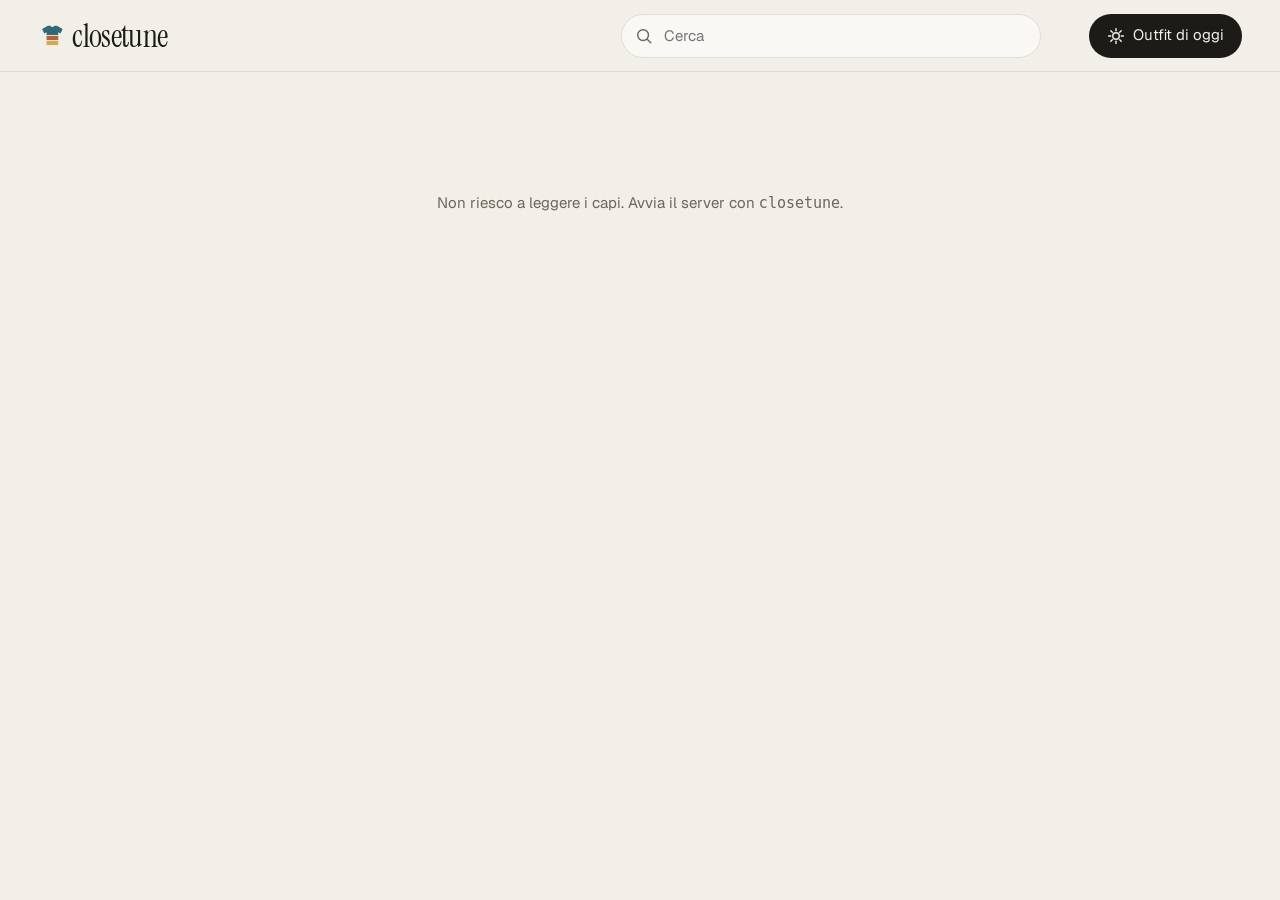
==== sito/index.html @ 74432c18 "Merge branch 'feature/riorganizza-cartelle' into develop" ====
<!doctype html>
<html lang="it">
<head>
  <meta charset="utf-8">
  <meta name="viewport" content="width=device-width, initial-scale=1">
  <title>closetune</title>
  <meta name="description" content="closetune, il tuo closet, accordato: capi, filtri e abbinamenti con la palette che li spiega.">
  <meta name="theme-color" content="#f2efe9">
  <link rel="icon" href="/sito/logo.svg" type="image/svg+xml">
  <link rel="preconnect" href="https://fonts.googleapis.com">
  <link rel="preconnect" href="https://fonts.gstatic.com" crossorigin>
  <link rel="stylesheet" href="https://fonts.googleapis.com/css2?family=Geist:wght@400;500;600&family=Instrument+Serif:ital@0;1&display=swap">
  <link rel="stylesheet" href="/sito/style.css">
</head>
<body>
  <svg width="0" height="0" style="position:absolute" aria-hidden="true">
    <defs><clipPath id="maglia"><path d="M23 10 H27 Q32 17 37 10 H41 L55 18 L50 28 L45 25 V54 H19 V25 L14 28 L9 18 Z"/></clipPath></defs>
    <!-- Maglietta accordata: una t-shirt a tre righe, le tre note dell'accordo -->
    <symbol id="marchio" viewBox="0 0 64 64">
      <g clip-path="url(#maglia)">
        <rect x="0" y="8" width="64" height="23" fill="#2f6b75"/>
        <rect x="0" y="33" width="64" height="9.5" fill="#b5603f"/>
        <rect x="0" y="44.5" width="64" height="11" fill="#d8aa44"/>
      </g>
    </symbol>
  </svg>
  <a class="skip" href="#contenuto">Vai ai capi</a>
  <header class="top">
    <a class="marchio lockup" href="#" aria-label="closetune, torna a tutti i capi"><svg class="m" aria-hidden="true"><use href="#marchio"/></svg><span>closetune</span></a>
    <label class="cerca">
      <span class="sr">Cerca un capo</span>
      <svg viewBox="0 0 20 20" aria-hidden="true"><circle cx="9" cy="9" r="6"/><path d="m13.5 13.5 4 4"/></svg>
      <input id="cerca" type="search" placeholder="Cerca" title="Cerca per marca, colore, tipo o materiale" aria-label="Cerca per marca, colore, tipo o materiale" autocomplete="off">
    </label>
    <p class="conteggio" id="riassunto"></p>
    <a class="btn-oggi" id="vai-oggi" href="#oggi" aria-label="Outfit di oggi"><svg viewBox="0 0 20 20" aria-hidden="true"><circle cx="10" cy="10" r="3.6"/><path d="M10 1.8v2.4M10 15.8v2.4M1.8 10h2.4M15.8 10h2.4M4.2 4.2l1.7 1.7M14.1 14.1l1.7 1.7M4.2 15.8l1.7-1.7M14.1 5.9l1.7-1.7"/></svg><span>Outfit di oggi</span></a>
    <button class="btn-filtri" id="apri-filtri" aria-expanded="false" aria-controls="filtri">Filtri</button>
  </header>
  <main id="contenuto" tabindex="-1">
    <div class="avvio">
      <span class="lockup"><svg class="m" aria-hidden="true"><use href="#marchio"/></svg><span>closetune</span></span>
      <p>il tuo closet, accordato</p>
    </div>
  </main>
  <script type="module" src="/sito/app.js"></script>
</body>
</html>
---- sito/style.css ----
:root {
  --bg: #f2efe9;
  --surface: #faf8f4;
  --ink: #1d1b18;
  --muted: #6c665c;
  --line: #e2dcd1;
  --frame: #efede8; /* = sfondo delle foto web (strumenti/foto_web.py): il capo si fonde con la cornice */
  --accent: #9c4a26;
  --serif: "Instrument Serif", "Iowan Old Style", Georgia, serif;
  --sans: "Geist", ui-sans-serif, system-ui, -apple-system, sans-serif;
  --r: 14px;
  --r-s: 9px;
  --gutter: clamp(16px, 3vw, 40px);
  --ease: cubic-bezier(.2, .7, .2, 1);
  --top-h: 72px;
}

* { box-sizing: border-box; }
html { -webkit-text-size-adjust: 100%; }
body {
  margin: 0; background: var(--bg); color: var(--ink);
  font: 15px/1.5 var(--sans); -webkit-font-smoothing: antialiased;
}
img { display: block; max-width: 100%; }
button { font: inherit; color: inherit; }
a { color: inherit; }
h1, h2, h3 { margin: 0; font-weight: 400; }
:focus-visible { outline: 2px solid var(--accent); outline-offset: 2px; border-radius: 6px; }
.sr { position: absolute; width: 1px; height: 1px; overflow: hidden; clip-path: inset(50%); white-space: nowrap; }
.skip { position: fixed; left: 12px; top: -60px; z-index: 50; background: var(--ink); color: var(--bg); padding: 10px 14px; border-radius: var(--r-s); text-decoration: none; }
.skip:focus { top: 12px; }

/* ---------- barra in alto ---------- */
.top {
  position: sticky; top: 0; z-index: 20; height: var(--top-h);
  display: flex; align-items: center; gap: 24px; padding: 0 var(--gutter);
  background: color-mix(in srgb, var(--bg) 88%, transparent);
  backdrop-filter: blur(14px); -webkit-backdrop-filter: blur(14px);
  border-bottom: 1px solid var(--line);
}
/* marchio: la maglietta a tre righe + closetune in tondo, tutto uguale */
.lockup { display: inline-flex; align-items: center; gap: .16em; font: 1em/1 var(--serif); letter-spacing: -.02em; color: var(--ink); }
.lockup svg { width: .9em; height: .9em; flex: none; }
.m { --punto: var(--ink); fill: var(--punto); }
.marchio { min-height: 44px; font-size: 32px; text-decoration: none; }
.marchio svg { transition: transform .5s var(--ease); }
.marchio:hover svg { transform: rotate(-8deg) translateY(-1px); } /* la maglietta ondeggia come appesa */
.marchio svg { transform-origin: 50% 15%; }

/* schermata d'avvio, finché arrivano i capi */
.avvio { min-height: calc(100vh - var(--top-h)); display: grid; place-content: center; justify-items: center; gap: 18px; animation: entra .6s var(--ease) both; }
.avvio .lockup { font-size: clamp(56px, 9vw, 112px); }
.avvio p { margin: 0; font: italic clamp(20px, 2.2vw, 28px)/1.2 var(--serif); color: var(--muted); }
.cerca { position: relative; flex: 0 1 420px; margin-left: auto; }
.cerca svg { position: absolute; left: 14px; top: 50%; width: 18px; height: 18px; translate: 0 -50%; fill: none; stroke: var(--muted); stroke-width: 1.6; stroke-linecap: round; }
.cerca input {
  width: 100%; height: 44px; padding: 0 16px 0 42px; border: 1px solid var(--line); border-radius: 999px;
  background: var(--surface); font: inherit; color: var(--ink); transition: border-color .2s, box-shadow .2s;
}
.cerca input:hover { border-color: #cfc7b9; }
.cerca input:focus { outline: none; border-color: var(--ink); box-shadow: 0 0 0 3px rgb(29 27 24 / .08); }
.conteggio { margin: 0; color: var(--muted); font-size: 13px; white-space: nowrap; font-variant-numeric: tabular-nums; }
.btn-filtri { display: none; }
.btn-oggi {
  display: inline-flex; align-items: center; min-height: 44px; padding: 0 18px; border-radius: 999px; white-space: nowrap;
  background: var(--ink); color: var(--bg); text-decoration: none; transition: transform .15s var(--ease), background .2s;
}
.btn-oggi:hover { background: #3a362f; }
.btn-oggi:active { transform: scale(.97); }
.btn-oggi[aria-current] { background: var(--accent); }
.btn-oggi { gap: 8px; }
.btn-oggi svg { width: 18px; height: 18px; fill: none; stroke: currentColor; stroke-width: 1.6; stroke-linecap: round; }

/* ---------- outfit di oggi ---------- */
.oggi { max-width: 1120px; margin: 0 auto; padding: 24px var(--gutter) 96px; animation: entra .5s var(--ease) both; }
.oggi-testa { display: flex; align-items: end; justify-content: space-between; flex-wrap: wrap; gap: 16px; margin: 8px 0 28px; }
.oggi-testa h1 { font: clamp(40px, 4.4vw, 64px)/1 var(--serif); letter-spacing: -.015em; margin-top: 8px; }

/* ---------- vista armadio ---------- */
.armadio {
  display: grid; grid-template-columns: 248px 1fr; gap: 48px;
  max-width: 1520px; margin: 0 auto; padding: 32px var(--gutter) 80px;
}
.filtri { position: sticky; top: calc(var(--top-h) + 32px); align-self: start; max-height: calc(100vh - var(--top-h) - 48px); overflow: auto; padding-right: 4px; scrollbar-width: thin; }
.filtri-testa { display: none; }
.gruppo + .gruppo { margin-top: 26px; }
.gruppo h3 { font: 600 11px/1 var(--sans); letter-spacing: .09em; text-transform: uppercase; color: var(--muted); margin-bottom: 12px; }

.seg { display: flex; padding: 3px; background: #e7e2d9; border-radius: 999px; }
.seg button {
  flex: 1; min-height: 34px; padding: 0 12px; border: 0; border-radius: 999px; background: none; cursor: pointer;
  font-size: 13px; color: var(--muted); transition: background .2s, color .2s, box-shadow .2s;
}
.seg button:hover { color: var(--ink); }
.seg button[aria-pressed="true"] { background: var(--surface); color: var(--ink); box-shadow: 0 1px 2px rgb(0 0 0 / .08); }

.lista { display: grid; gap: 2px; }
.riga {
  display: flex; justify-content: space-between; align-items: center; min-height: 36px; padding: 0 12px;
  border: 0; border-radius: var(--r-s); background: none; cursor: pointer; text-align: left; transition: background .15s;
}
.riga b, .chip b { font-weight: 500; font-size: 12px; color: var(--muted); font-variant-numeric: tabular-nums; }
.riga:hover:not(:disabled, [aria-pressed="true"]) { background: #e9e4db; }
.riga[aria-pressed="true"] { background: var(--ink); color: var(--bg); }
.riga[aria-pressed="true"] b { color: #b9b2a6; }
.riga:disabled, .chip:disabled { opacity: .38; cursor: default; }

.chips { display: flex; flex-wrap: wrap; gap: 6px; }
.riga span { display: inline-flex; align-items: center; gap: 10px; }
.riga i { display: inline-block; width: 16px; height: 16px; border-radius: 50%; background: var(--c); box-shadow: inset 0 0 0 1px rgb(0 0 0 / .12); }
.riga[aria-pressed="true"] i { box-shadow: 0 0 0 2px var(--bg); }
.chip {
  display: inline-flex; align-items: center; gap: 8px; min-height: 36px; padding: 0 12px;
  border: 1px solid var(--line); border-radius: 999px; background: var(--surface); cursor: pointer;
  font-size: 13px; transition: border-color .15s, background .15s, transform .15s var(--ease);
}
.chip i, .colore i, .pezzo-colore i, .colore-info i, .approvati i {
  display: inline-block; flex: none; width: 22px; height: 22px; border-radius: 50%;
  background: var(--c); box-shadow: inset 0 0 0 1px rgb(0 0 0 / .1);
}
.chip:hover:not(:disabled, [aria-pressed="true"]) { border-color: #c9c0b1; }
.chip:active:not(:disabled), .riga:active:not(:disabled), .seg button:active, .btn:active { transform: scale(.97); }
.chip[aria-pressed="true"] { background: var(--ink); border-color: var(--ink); color: var(--bg); }
.chip[aria-pressed="true"] b { color: #b9b2a6; }
.chip[aria-pressed="true"] i { box-shadow: 0 0 0 2px var(--bg); }

.azzera, .link, .indietro {
  margin-top: 24px; padding: 0; border: 0; background: none; cursor: pointer; font-size: 13px;
  color: var(--accent); text-decoration: underline; text-decoration-thickness: 1px; text-underline-offset: 3px;
  min-height: 44px;
}
.azzera:hover, .link:hover, .indietro:hover { text-decoration-thickness: 2px; }

.vetrina-testa { display: flex; align-items: baseline; justify-content: space-between; gap: 16px; margin-bottom: 24px; }
.vetrina-testa h1 { font: clamp(40px, 4.4vw, 60px)/1 var(--serif); letter-spacing: -.015em; }
.vetrina-testa p { margin: 0; color: var(--muted); font-variant-numeric: tabular-nums; }

.griglia { list-style: none; margin: 0; padding: 0; display: grid; grid-template-columns: repeat(auto-fill, minmax(210px, 1fr)); gap: 28px 20px; }
.capo { display: block; text-decoration: none; border-radius: var(--r); transition: transform .3s var(--ease); }
.capo:hover { transform: translateY(-2px); }
.cornice { position: relative; aspect-ratio: 1; overflow: hidden; border-radius: var(--r); background: var(--frame); }
.cornice img { width: 100%; height: 100%; object-fit: contain; transition: transform .5s var(--ease); }
.cornice img.grezza { object-fit: cover; }
/* numero del capo: piccolo e tenue, in un angolo della foto */
.cornice .id { position: absolute; top: 8px; right: 8px; padding: 3px 6px; border-radius: 999px; background: rgb(242 239 233 / .6); backdrop-filter: blur(6px); -webkit-backdrop-filter: blur(6px); font: 500 11px/1 ui-monospace, "SF Mono", monospace; letter-spacing: .04em; color: rgb(29 27 24 / .5); font-variant-numeric: tabular-nums; pointer-events: none; }
.pezzo .cornice .id { top: 5px; right: 5px; padding: 2px 5px; font-size: 10px; }
.capo:hover .cornice img, .pezzo:hover .cornice img { transform: scale(1.03); }
.capo:hover .cornice { box-shadow: 0 10px 28px -18px rgb(40 30 20 / .45); }
.cornice { transition: box-shadow .3s var(--ease); }
.campione { position: absolute; inset: 0; display: grid; place-items: center; }
.campione::before {
  content: ""; width: 58%; aspect-ratio: 1; border-radius: 22% 22% 26% 26% / 18% 18% 30% 30%;
  background: var(--c); box-shadow: inset 0 0 0 1px rgb(0 0 0 / .08), 0 18px 30px -20px rgb(0 0 0 / .5);
  transition: transform .5s var(--ease);
}
.campione.multi::before { background: linear-gradient(var(--c) 62%, transparent 62%), var(--fasce) bottom / 100% 38% no-repeat; }
.capo:hover .campione::before, .pezzo:hover .campione::before { transform: scale(1.03); }
.pezzo .campione span { display: none; }
.campione span { position: absolute; bottom: 10px; left: 12px; font: 500 11px/1 ui-monospace, "SF Mono", monospace; color: var(--muted); letter-spacing: .02em; }
.capo-testo { display: grid; gap: 2px; padding: 12px 2px 0; }
.marca { font: 600 11px/1.3 var(--sans); letter-spacing: .08em; text-transform: uppercase; color: var(--muted); }
.nome { font-size: 15px; font-weight: 500; }
.colore { display: flex; align-items: center; gap: 7px; font-size: 13px; color: var(--muted); margin-top: 2px; }
.colore i { width: 12px; height: 12px; }
.colore em { font-style: normal; font-size: 11px; padding: 1px 7px; border-radius: 999px; background: #e7e2d9; }
.spento .cornice > * { opacity: .55; filter: saturate(.7); }
.vuoto { grid-column: 1 / -1; padding: 80px 0; text-align: center; color: var(--muted); }
.btn {
  min-height: 44px; padding: 0 20px; border: 0; border-radius: 999px; background: var(--ink); color: var(--bg);
  cursor: pointer; transition: transform .15s var(--ease), background .2s;
}
.btn:hover { background: #3a362f; }
.mostra { display: none; }

/* ---------- vista dettaglio ---------- */
.dettaglio {
  display: grid; grid-template-columns: minmax(300px, 400px) 1fr; gap: 56px;
  max-width: 1520px; margin: 0 auto; padding: 24px var(--gutter) 96px;
}
.scheda {
  position: sticky; top: calc(var(--top-h) + 24px); align-self: start; animation: entra .5s var(--ease) both;
  /* più alta dello schermo: scorre da sola, così note e pulsanti restano raggiungibili */
  max-height: calc(100vh - var(--top-h) - 48px); overflow-y: auto; scrollbar-width: thin; padding: 0 6px 8px 0;
}
.indietro { display: inline-flex; align-items: center; gap: 8px; margin: 0 0 12px; color: var(--ink); text-decoration: none; }
.indietro::before { content: "←"; transition: transform .2s var(--ease); }
.indietro:hover::before { transform: translateX(-3px); }
.cornice.grande { border-radius: 18px; }
.scheda .marca { margin-top: 20px; }
.scheda .marca span { font-weight: 500; letter-spacing: .04em; }
.scheda h1 { font: clamp(38px, 3.6vw, 52px)/1.02 var(--serif); letter-spacing: -.015em; margin-top: 6px; }
.info { margin: 20px 0 0; border-top: 1px solid var(--line); }
.info div { display: grid; grid-template-columns: 96px 1fr; gap: 12px; padding: 10px 0; border-bottom: 1px solid var(--line); font-size: 14px; }
.info dt { color: var(--muted); }
.info dd { margin: 0; }
.colore-info { display: inline-flex; flex-wrap: wrap; align-items: center; gap: 4px 8px; }
.colore-info i { width: 16px; height: 16px; }
.colore-info code { font: 12px ui-monospace, "SF Mono", monospace; color: var(--muted); }
.colore-info em { font-style: normal; font-size: 12px; color: var(--accent); }
.note { margin: 16px 0 0; color: var(--muted); font-size: 14px; }
.azioni-capo { margin-top: 20px; display: flex; align-items: center; flex-wrap: wrap; gap: 8px 14px; }
.btn-stato {
  min-height: 44px; padding: 0 18px; border: 1px solid var(--line); border-radius: 999px; background: var(--surface);
  color: var(--muted); cursor: pointer; transition: border-color .2s, color .2s, transform .15s var(--ease);
}
.btn-stato:hover:not(:disabled) { border-color: #c9c0b1; color: var(--ink); }
.btn-stato:active:not(:disabled) { transform: scale(.97); }
.btn-stato:disabled { opacity: .5; cursor: progress; }
.btn-stato.riattiva { border-color: var(--ink); background: var(--ink); color: var(--bg); }
.btn-stato.riattiva:hover:not(:disabled) { background: #3a362f; color: var(--bg); }
.esito { margin: 0; font-size: 13px; color: var(--muted); }

.abb-testa { display: flex; align-items: center; justify-content: space-between; flex-wrap: wrap; gap: 16px; margin-bottom: 20px; padding-top: 40px; }
.abb-testa h2 { font: clamp(36px, 3.4vw, 48px)/1 var(--serif); letter-spacing: -.015em; }
.seg.piccolo { flex: 0 0 auto; }
.seg.piccolo button { flex: none; min-height: 36px; padding: 0 16px; }
.avviso { margin: 0 0 20px; padding: 14px 18px; border-radius: var(--r); background: #ece6db; font-size: 14px; }
.avviso .link { margin: 0 0 0 4px; min-height: 0; }

.outfit {
  background: var(--surface); border: 1px solid var(--line); border-radius: 20px; padding: 22px 24px 24px;
  animation: entra .55s var(--ease) both; animation-delay: calc(var(--i) * 80ms + 80ms);
}
.outfit + .outfit { margin-top: 18px; }
@keyframes entra { from { opacity: 0; transform: translateY(10px); } }
.outfit-testa { display: flex; align-items: center; gap: 14px; margin-bottom: 18px; }
.num { font: 500 12px/1 ui-monospace, "SF Mono", monospace; color: var(--muted); }
.outfit-testa h3 { font: 28px/1 var(--serif); flex: 1; }
.armonia { display: inline-flex; align-items: center; gap: 10px; font-size: 13px; }
.armonia b { font-weight: 500; min-width: 64px; }
.armonia-barra { width: 72px; height: 4px; border-radius: 4px; background: #e7e2d9; overflow: hidden; }
.armonia-barra i { display: block; height: 100%; background: var(--ink); border-radius: 4px; }

.outfit-corpo { display: grid; grid-template-columns: 1fr 340px; gap: 28px; align-items: start; }
.pezzi { list-style: none; margin: 0; padding: 0; display: grid; grid-template-columns: repeat(var(--n), minmax(0, 1fr)); gap: 14px; }
.pezzo { display: grid; gap: 2px; text-decoration: none; transition: transform .3s var(--ease); }
.pezzo:hover { transform: translateY(-2px); }
.pezzo .cornice { margin-bottom: 8px; border-radius: 12px; }
.pezzo.attuale .cornice { box-shadow: 0 0 0 2px var(--surface), 0 0 0 4px var(--ink); }
.ruolo { font: 600 10.5px/1.3 var(--sans); letter-spacing: .09em; text-transform: uppercase; color: var(--muted); }
.pezzo-nome { font-size: 14px; font-weight: 500; white-space: nowrap; overflow: hidden; text-overflow: ellipsis; }
.pezzo-colore { display: flex; align-items: center; gap: 6px; font-size: 12.5px; color: var(--muted); white-space: nowrap; min-width: 0; }
.pezzo-colore span { overflow: hidden; text-overflow: ellipsis; }
.pezzo-colore i { width: 10px; height: 10px; }

.palette { display: grid; gap: 16px; }
.striscia { display: flex; height: 40px; border-radius: 10px; overflow: hidden; box-shadow: inset 0 0 0 1px rgb(0 0 0 / .06); }
.striscia span { background: var(--c); flex-basis: 0; }
.palette-grafici { display: grid; grid-template-columns: 124px 1fr; gap: 20px; align-items: center; }
.ruota { position: relative; width: 124px; aspect-ratio: 1; }
.anello {
  position: absolute; inset: 0; border-radius: 50%;
  background: conic-gradient(oklch(.74 .1 0), oklch(.74 .1 45), oklch(.74 .1 90), oklch(.74 .1 135), oklch(.74 .1 180), oklch(.74 .1 225), oklch(.74 .1 270), oklch(.74 .1 315), oklch(.74 .1 360));
  -webkit-mask: radial-gradient(closest-side, transparent 72%, #000 73.5%, #000 86%, transparent 87.5%);
  mask: radial-gradient(closest-side, transparent 72%, #000 73.5%, #000 86%, transparent 87.5%);
  opacity: .55;
}
.ruota svg { position: absolute; inset: 0; overflow: visible; }
.ruota line { stroke: var(--ink); stroke-width: 1.3; opacity: .55; }
.ruota .asse { stroke: var(--muted); stroke-width: 1; opacity: .25; }
.ruota circle { stroke: var(--surface); stroke-width: 2.5; filter: drop-shadow(0 1px 2px rgb(0 0 0 / .25)); }
.ruota circle.scelto { stroke: var(--ink); stroke-width: 2; }
.luce { display: grid; gap: 8px; }
.luce-barra { position: relative; height: 10px; border-radius: 10px; background: linear-gradient(90deg, #121212, #f7f6f2); box-shadow: inset 0 0 0 1px rgb(0 0 0 / .08); margin: 9px 9px 0; }
.luce-barra i { position: absolute; top: 50%; width: 18px; height: 18px; translate: -50% -50%; border-radius: 50%; background: var(--c); box-shadow: 0 0 0 2px var(--surface), 0 1px 3px rgb(0 0 0 / .3); }
.luce-legenda { display: flex; justify-content: space-between; font-size: 11px; color: var(--muted); letter-spacing: .03em; }
.luce-legenda span:nth-child(2) { font-weight: 600; text-transform: uppercase; letter-spacing: .09em; }
.motivi { list-style: none; margin: 0; padding: 0; display: grid; gap: 8px; font-size: 14px; line-height: 1.45; }
.motivi li { position: relative; padding-left: 18px; }
.motivi li::before { content: ""; position: absolute; left: 0; top: .55em; width: 7px; height: 7px; border-radius: 50%; background: var(--ink); }
.motivi li[data-tipo="viso"]::before { background: var(--accent); }
.motivi li[data-tipo="luce"]::before { background: linear-gradient(90deg, #121212 50%, #d9d4ca 50%); }
.motivi li[data-tipo="strati"]::before { background: none; box-shadow: inset 0 0 0 2px var(--ink); }
.motivi li[data-tipo="approvato"] { font-weight: 500; }

.approvati { margin: 0 0 28px; }
.approvati h3 { font: 600 11px/1 var(--sans); letter-spacing: .09em; text-transform: uppercase; color: var(--muted); margin-bottom: 12px; }
.n-abb { margin: 0 0 14px; color: var(--muted); font-size: 14px; font-variant-numeric: tabular-nums; }
.altri { display: block; margin: 24px auto 0; }
.approvati ul { list-style: none; margin: 0; padding: 0; display: grid; gap: 10px; }
.approvati li { display: flex; flex-wrap: wrap; gap: 8px; padding: 12px; border: 1px solid var(--line); border-radius: var(--r); background: var(--surface); }
.approvati a { display: inline-flex; align-items: center; gap: 8px; min-height: 36px; padding: 0 12px 0 6px; border-radius: 999px; background: var(--bg); text-decoration: none; font-size: 13px; transition: background .15s; }
.approvati a:hover { background: #e7e2d9; }
.approvati a span { color: var(--muted); }
.approvati i { width: 22px; height: 22px; }
.errore { max-width: 520px; margin: 120px auto; text-align: center; color: var(--muted); }

/* ---------- schermi medi ---------- */
@media (max-width: 1180px) {
  .outfit-corpo { grid-template-columns: 1fr; }
  .palette-grafici { grid-template-columns: 124px minmax(0, 320px); }
}
@media (max-width: 960px) {
  .armadio { grid-template-columns: 1fr; gap: 0; padding-top: 24px; }
  .btn-filtri {
    display: inline-flex; align-items: center; min-height: 44px; padding: 0 18px; border: 1px solid var(--line);
    border-radius: 999px; background: var(--surface); cursor: pointer; white-space: nowrap;
  }
  .in-dettaglio .btn-filtri { display: none; }
  .conteggio { display: none; }
  .filtri {
    position: fixed; top: 0; right: 0; z-index: 40; width: min(380px, 100%); height: 100dvh; max-height: none; padding: 20px 24px 40px;
    background: var(--bg); box-shadow: -20px 0 60px rgb(0 0 0 / .18);
    translate: 100% 0; visibility: hidden; transition: translate .35s var(--ease), visibility 0s .35s;
  }
  .filtri-aperti .filtri { translate: 0 0; visibility: visible; transition: translate .35s var(--ease); }
  .filtri-aperti::after { content: ""; position: fixed; inset: 0; z-index: 30; background: rgb(29 27 24 / .3); }
  .filtri-testa { display: flex; justify-content: space-between; align-items: center; margin-bottom: 20px; }
  .filtri-testa h2 { font: 32px/1 var(--serif); }
  .mostra { display: block; position: sticky; bottom: 0; width: 100%; margin-top: 28px; box-shadow: 0 -16px 24px var(--bg), 0 20px 0 20px var(--bg); }
  .chiudi { width: 44px; height: 44px; border: 1px solid var(--line); border-radius: 50%; background: var(--surface); font-size: 22px; cursor: pointer; }
  .dettaglio { grid-template-columns: 1fr; gap: 8px; }
  .scheda { position: static; max-height: none; overflow: visible; padding: 0; display: grid; grid-template-columns: 220px 1fr; column-gap: 24px; align-items: start; }
  .scheda .indietro { grid-column: 1 / -1; }
  .scheda .cornice { grid-row: span 5; }
  .scheda .marca { margin-top: 0; }
  .scheda .info, .scheda .note, .scheda .azioni-capo { grid-column: 2; }
}
@media (max-width: 600px) {
  :root { --top-h: 64px; }
  .top { gap: 10px; }
  .marchio { font-size: 26px; }
  .btn-oggi { width: 44px; padding: 0; justify-content: center; flex: none; }
  .btn-oggi span { position: absolute; width: 1px; height: 1px; overflow: hidden; clip-path: inset(50%); }
  .cerca input { height: 44px; font-size: 16px; }
  .griglia { grid-template-columns: 1fr 1fr; gap: 22px 12px; }
  .vetrina-testa { margin-bottom: 18px; }
  .scheda { display: block; }
  .cornice.grande { max-width: 420px; }
  .scheda .marca { margin-top: 18px; }
  .outfit { padding: 18px 16px 20px; border-radius: 18px; }
  .outfit-testa h3 { font-size: 24px; }
  .armonia-barra { width: 44px; }
  .pezzi { gap: 8px; }
  .pezzo .cornice { margin-bottom: 6px; border-radius: 9px; }
  .ruolo { font-size: 9.5px; letter-spacing: .06em; }
  .pezzo-nome { font-size: 12.5px; }
  .pezzo-colore { display: none; }
  .seg.piccolo { width: 100%; }
  .seg.piccolo button { flex: 1; }
}

@media (prefers-reduced-motion: reduce) {
  *, *::before, *::after { animation: none !important; transition: none !important; }
}

/* telefoni stretti: solo il marchio, la ricerca ha bisogno dello spazio */
@media (max-width: 360px) {
  .marchio > span { display: none; }
  .marchio { font-size: 34px; }
}

/* quanto l'outfit sta bene con la pelle: accanto all'armonia, più tenue */
.outfit-testa .pelle { margin-left: auto; margin-right: 18px; font-size: 12px; color: var(--muted); white-space: nowrap; }
.outfit-testa .pelle b { margin-left: 4px; font-weight: 600; color: var(--ink); }
.outfit-testa .pelle[data-v="Valorizza"] b { color: var(--accent); }
.outfit-testa .pelle[data-v="Spegne"] b { color: var(--muted); font-weight: 500; }
@media (max-width: 600px) {
  /* titolo su una riga, sotto pelle a sinistra e armonia a destra */
  .outfit-testa { flex-wrap: wrap; row-gap: 10px; }
  .outfit-testa h3 { flex: 1 0 calc(100% - 40px); }
  .outfit-testa .pelle { order: 2; margin: 0; }
  .outfit-testa .armonia { order: 3; margin-left: auto; }
}
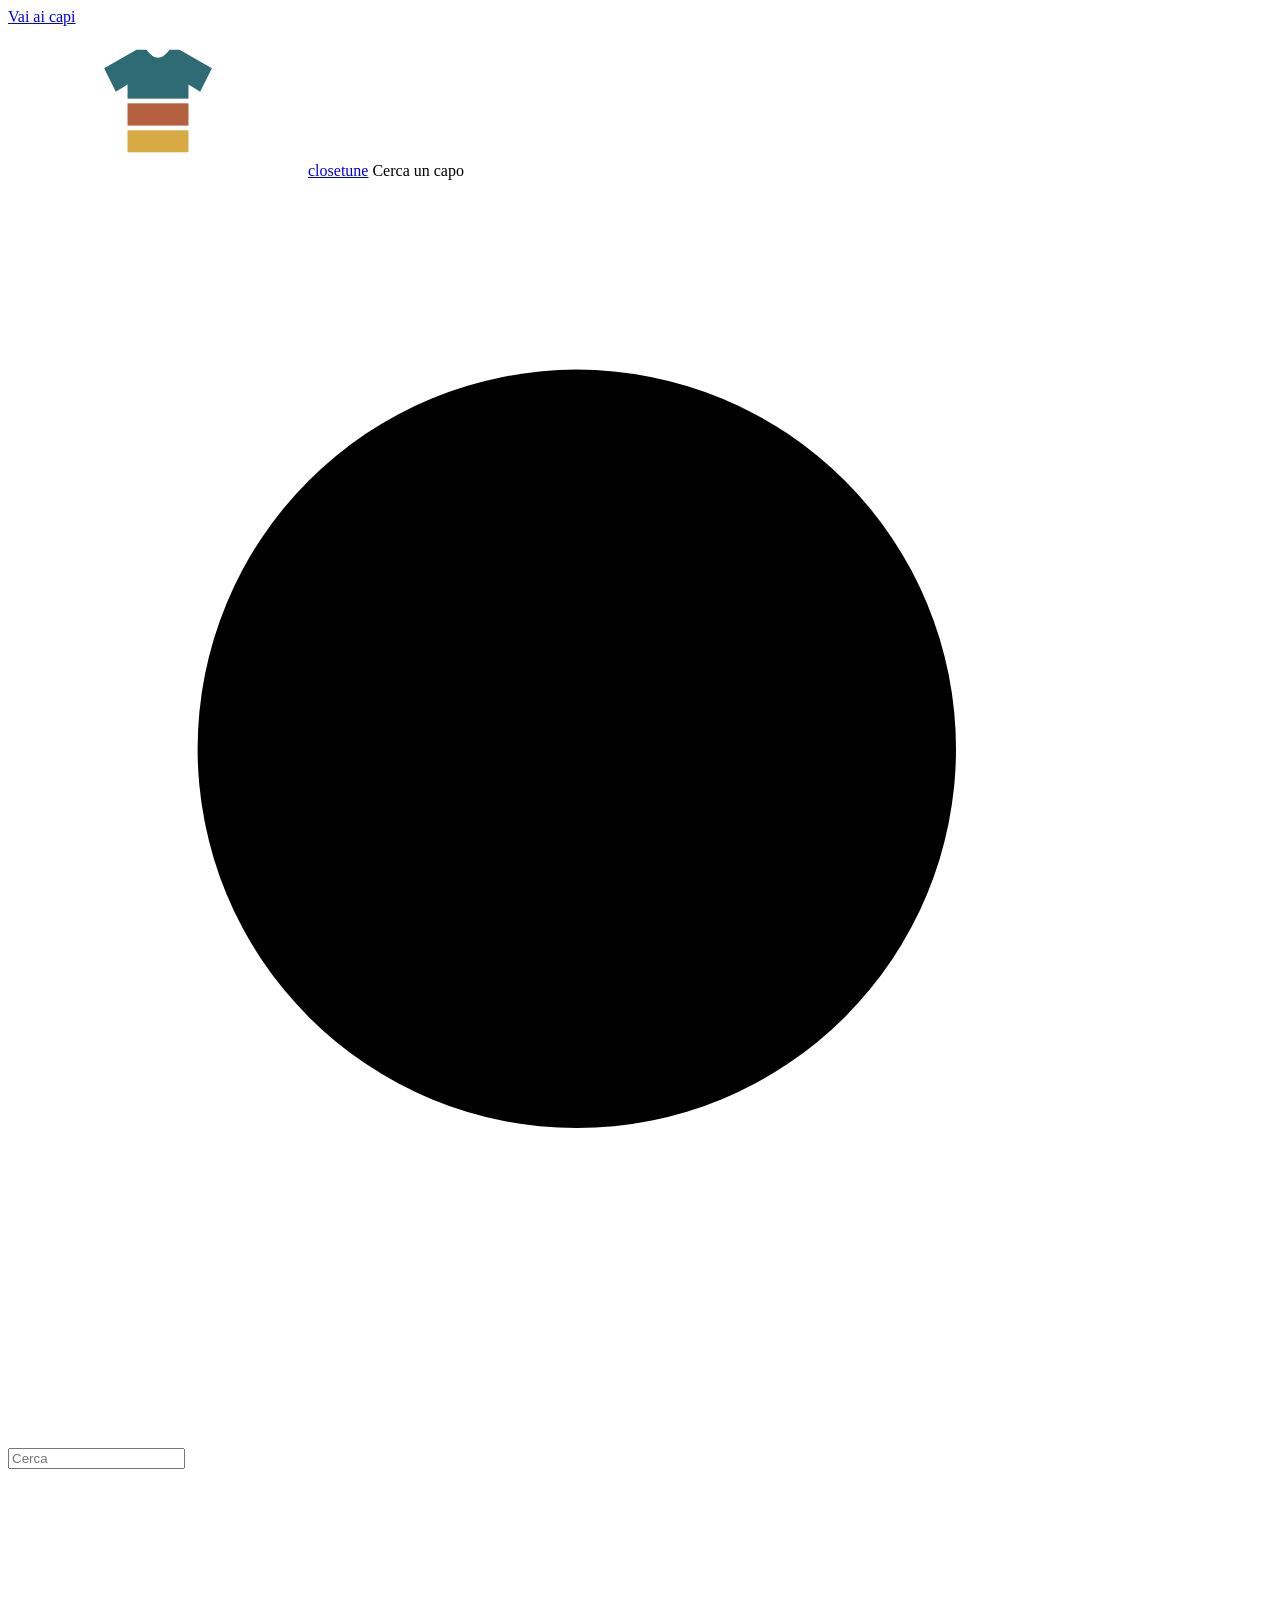
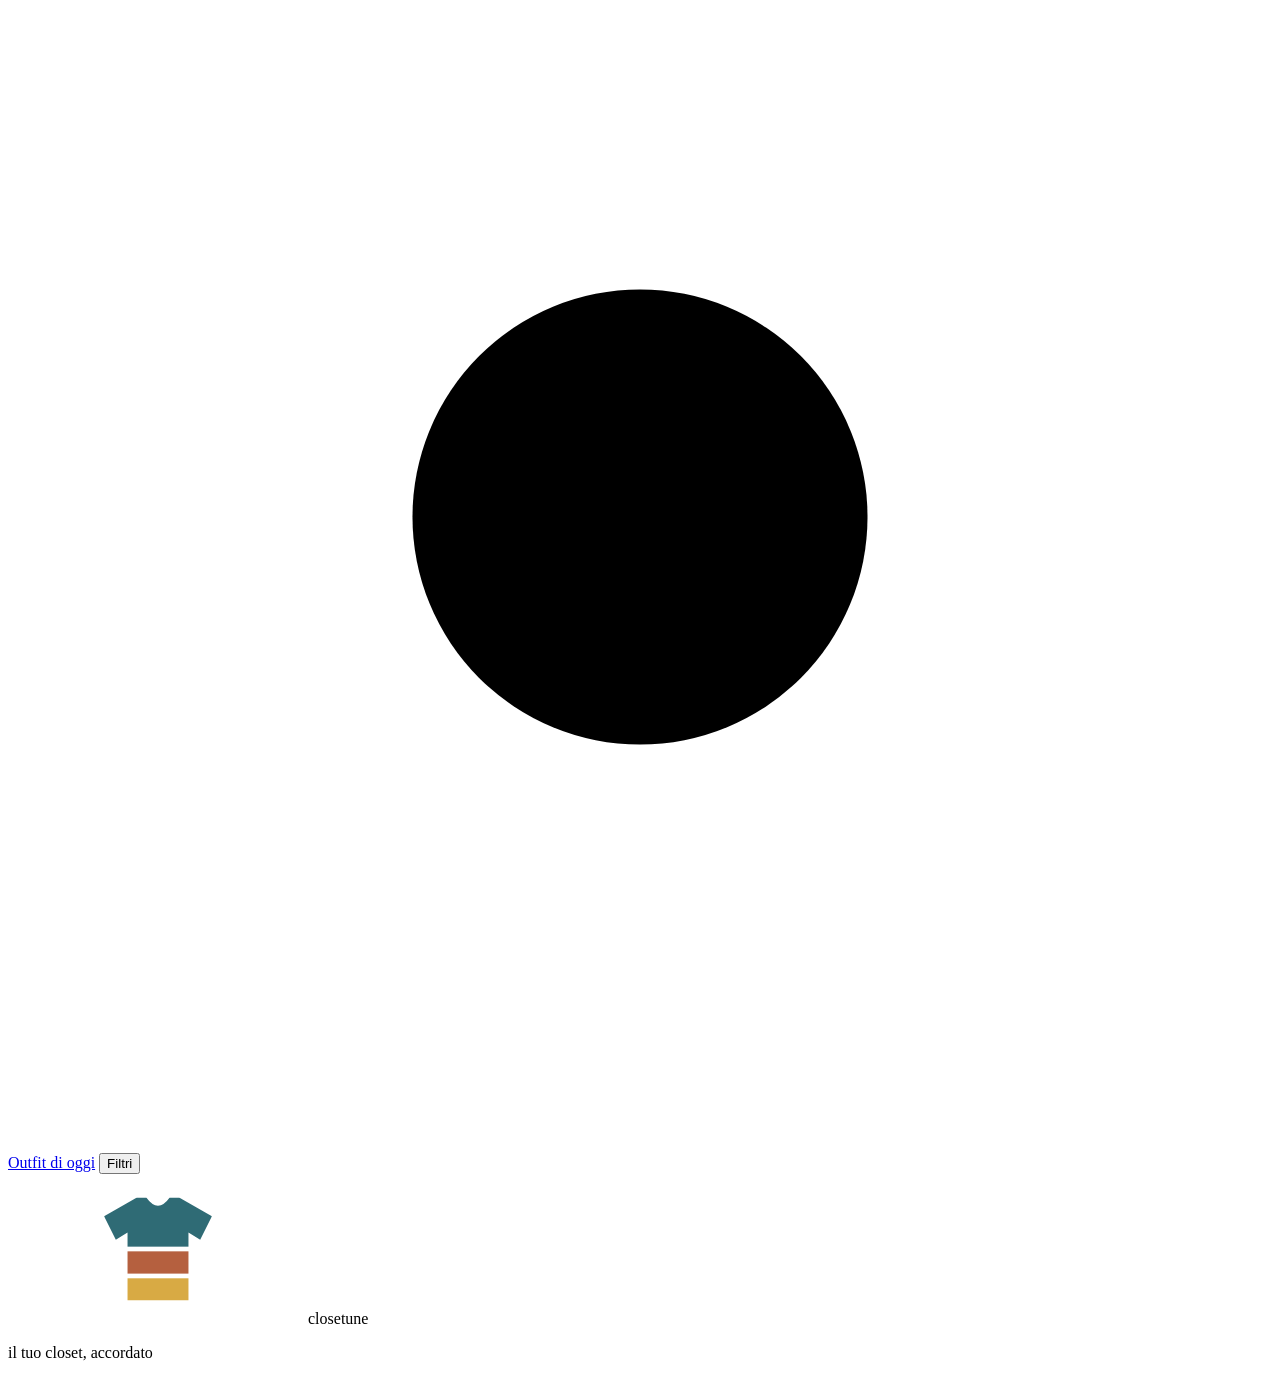
==== commit 1af1489c: "feat: pubblicazione su GitHub Pages e layout per smartphone Co-Authored-By: Claude Opus 5.5 <noreply" ====
--- a/sito/index.html
+++ b/sito/index.html
@@ -6,11 +6,11 @@
   <title>closetune</title>
   <meta name="description" content="closetune, il tuo closet, accordato: capi, filtri e abbinamenti con la palette che li spiega.">
   <meta name="theme-color" content="#f2efe9">
-  <link rel="icon" href="/sito/logo.svg" type="image/svg+xml">
+  <link rel="icon" href="sito/logo.svg" type="image/svg+xml">
   <link rel="preconnect" href="https://fonts.googleapis.com">
   <link rel="preconnect" href="https://fonts.gstatic.com" crossorigin>
   <link rel="stylesheet" href="https://fonts.googleapis.com/css2?family=Geist:wght@400;500;600&family=Instrument+Serif:ital@0;1&display=swap">
-  <link rel="stylesheet" href="/sito/style.css">
+  <link rel="stylesheet" href="sito/style.css">
 </head>
 <body>
   <svg width="0" height="0" style="position:absolute" aria-hidden="true">
@@ -42,6 +42,6 @@
       <p>il tuo closet, accordato</p>
     </div>
   </main>
-  <script type="module" src="/sito/app.js"></script>
+  <script type="module" src="sito/app.js"></script>
 </body>
 </html>
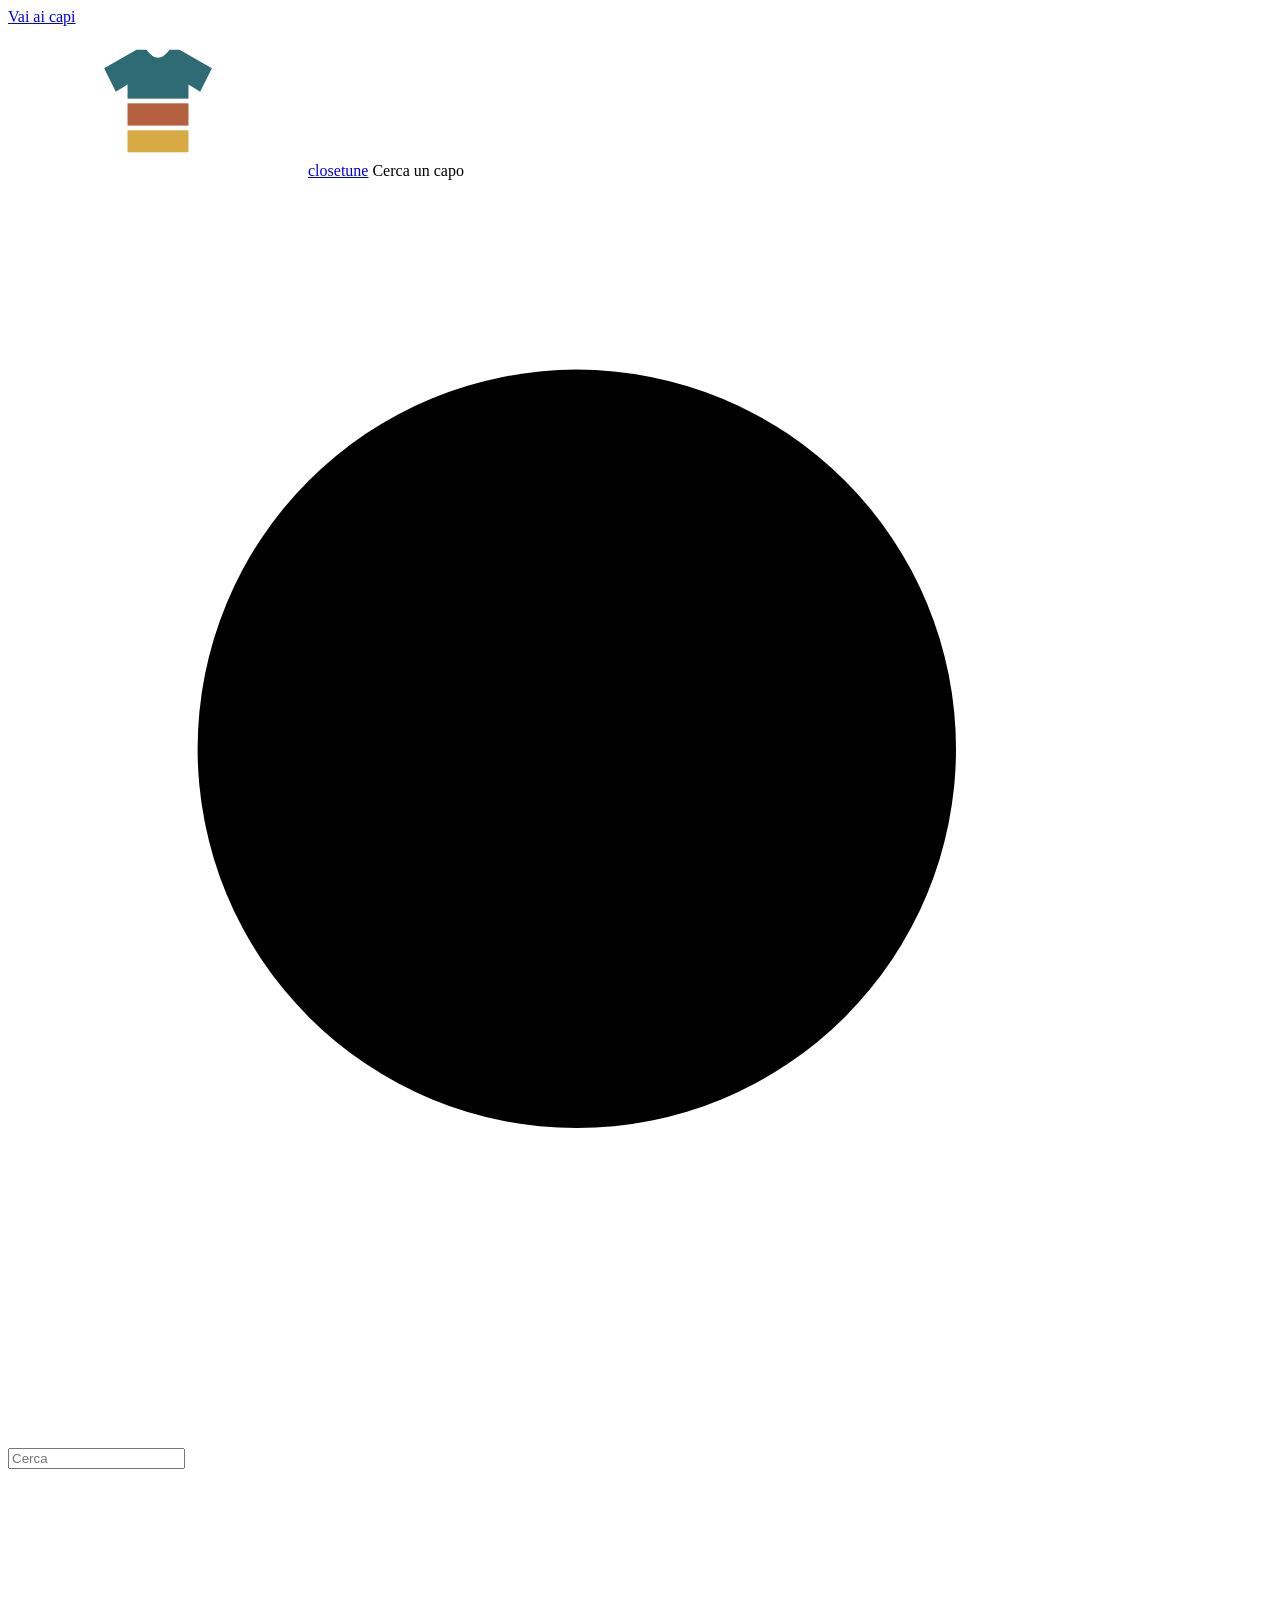
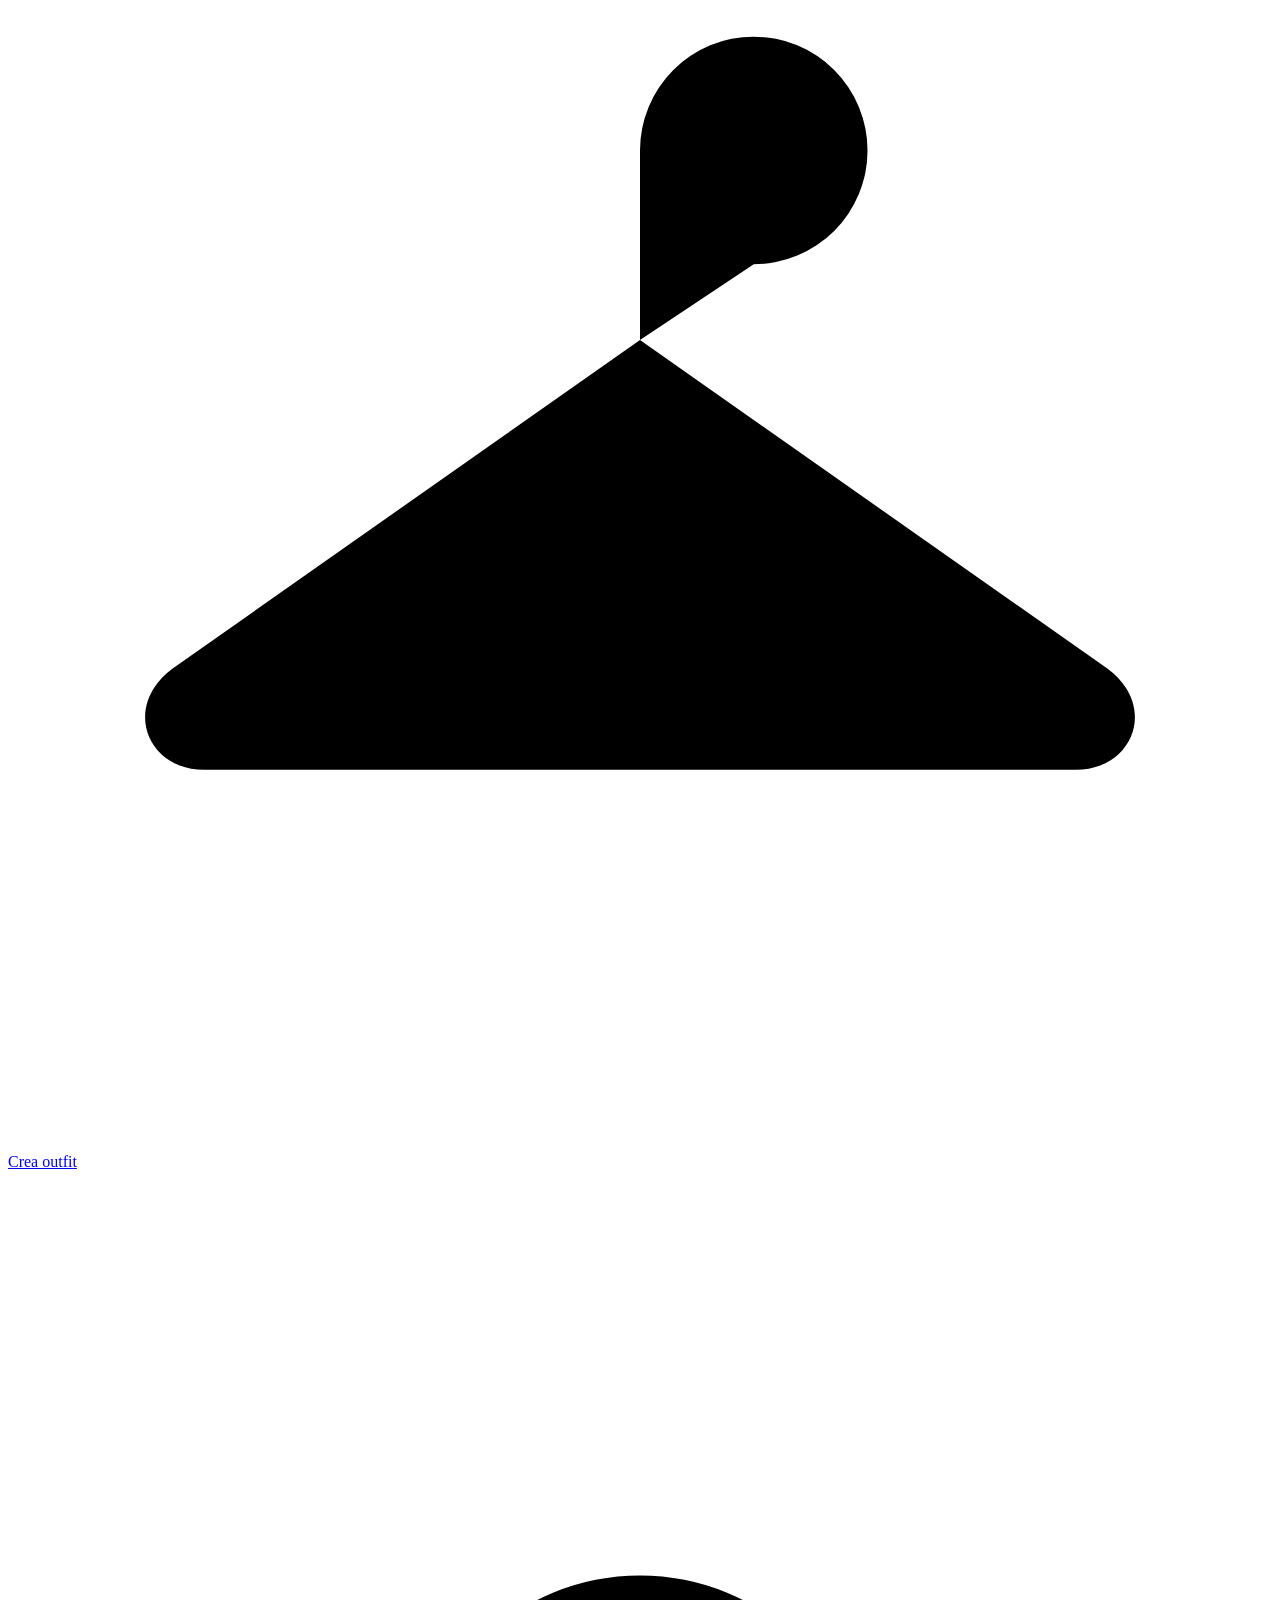
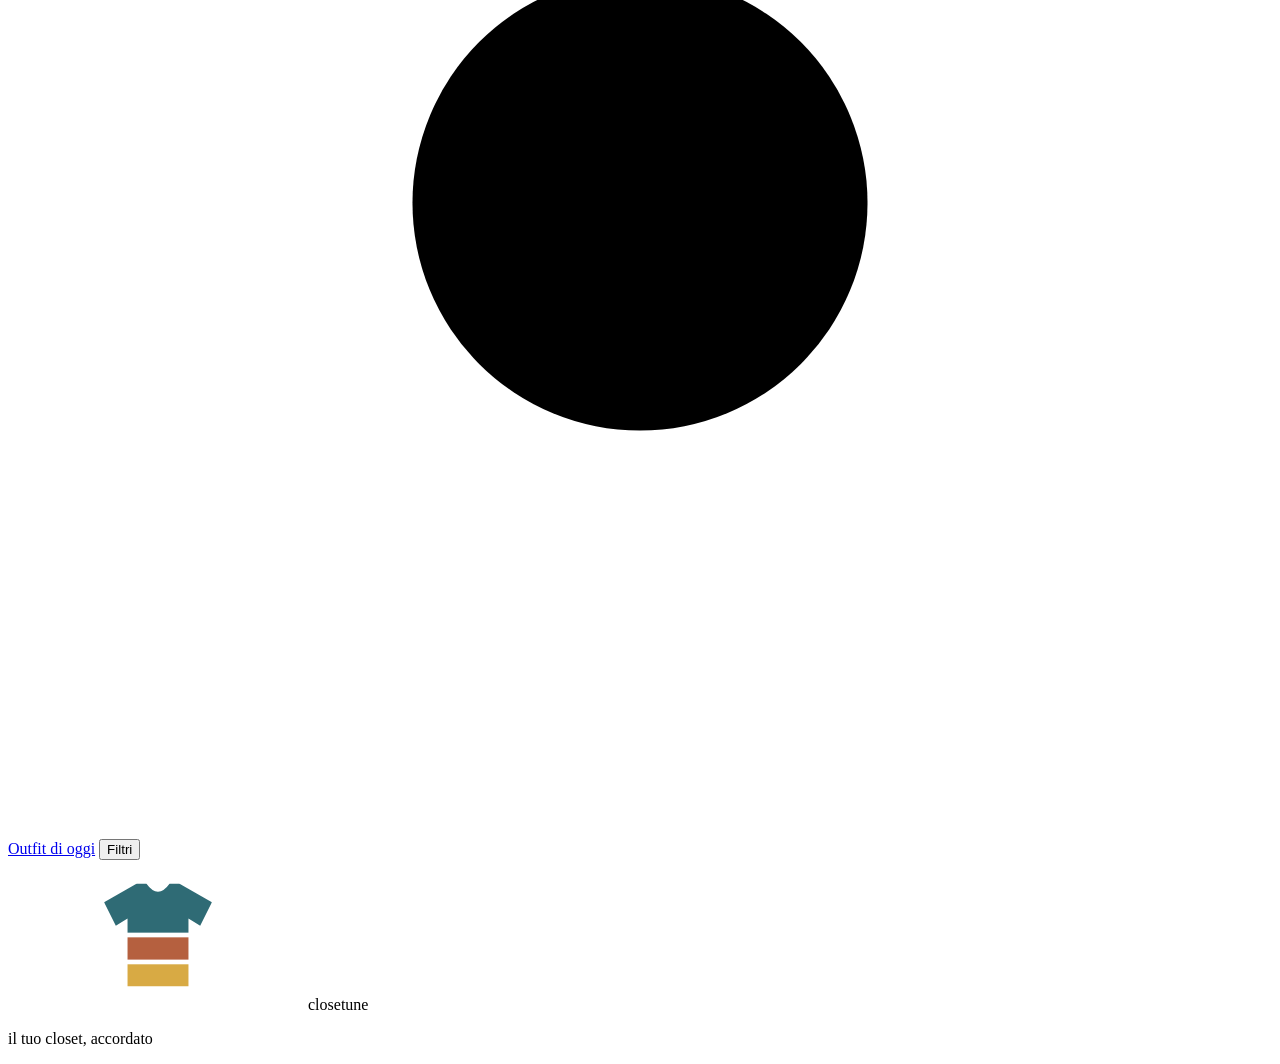
==== commit 94284ab5: "feat: outfit builder, scegli più capi e ricevi gli outfit dal migliore Co-Authored-By: Claude Opus 5" ====
--- a/sito/index.html
+++ b/sito/index.html
@@ -33,6 +33,7 @@
       <input id="cerca" type="search" placeholder="Cerca" title="Cerca per marca, colore, tipo o materiale" aria-label="Cerca per marca, colore, tipo o materiale" autocomplete="off">
     </label>
     <p class="conteggio" id="riassunto"></p>
+    <a class="btn-oggi btn-crea" id="vai-crea" href="#crea" aria-label="Crea outfit"><svg viewBox="0 0 20 20" aria-hidden="true"><path d="M10 4.2a1.8 1.8 0 1 1 1.8 1.8L10 7.2M10 7.2 2.6 12.4c-.8.6-.4 1.6.5 1.6h13.8c.9 0 1.3-1 .5-1.6Z"/></svg><span>Crea outfit</span></a>
     <a class="btn-oggi" id="vai-oggi" href="#oggi" aria-label="Outfit di oggi"><svg viewBox="0 0 20 20" aria-hidden="true"><circle cx="10" cy="10" r="3.6"/><path d="M10 1.8v2.4M10 15.8v2.4M1.8 10h2.4M15.8 10h2.4M4.2 4.2l1.7 1.7M14.1 14.1l1.7 1.7M4.2 15.8l1.7-1.7M14.1 5.9l1.7-1.7"/></svg><span>Outfit di oggi</span></a>
     <button class="btn-filtri" id="apri-filtri" aria-expanded="false" aria-controls="filtri">Filtri</button>
   </header>
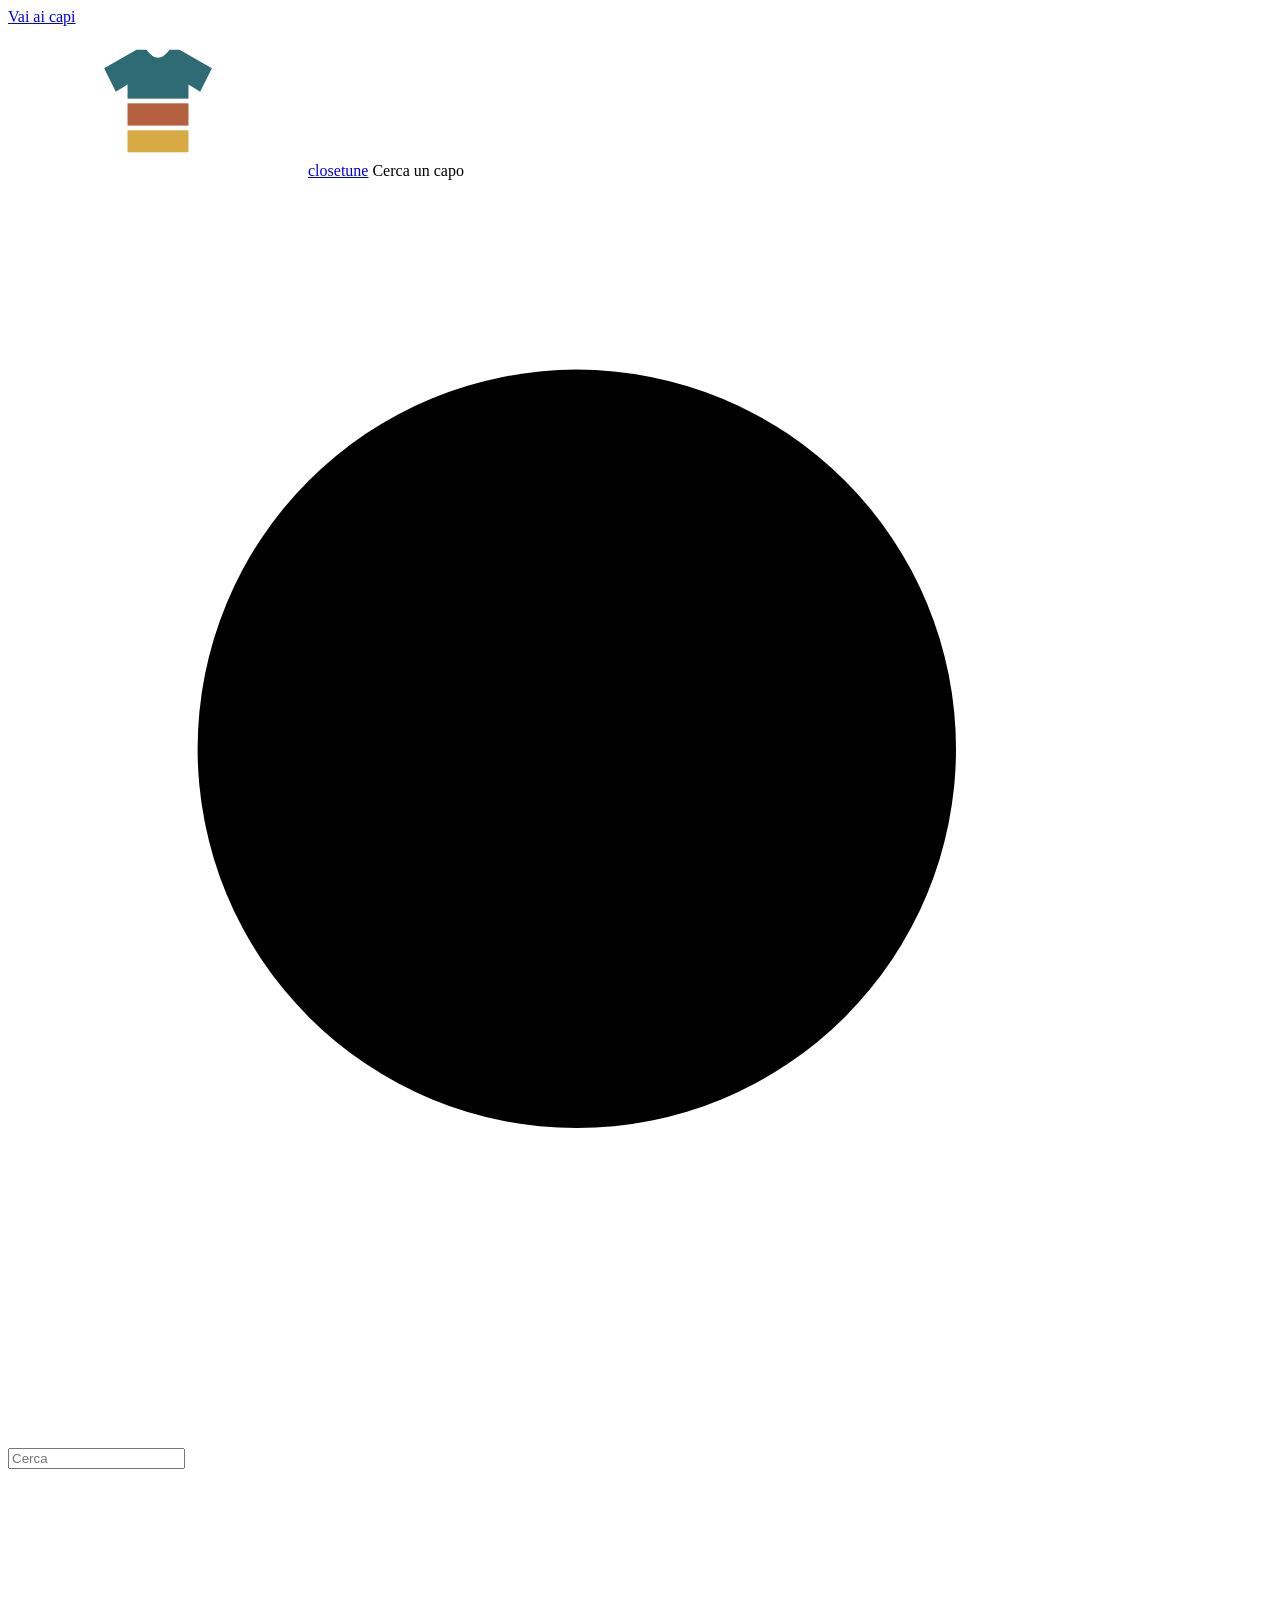
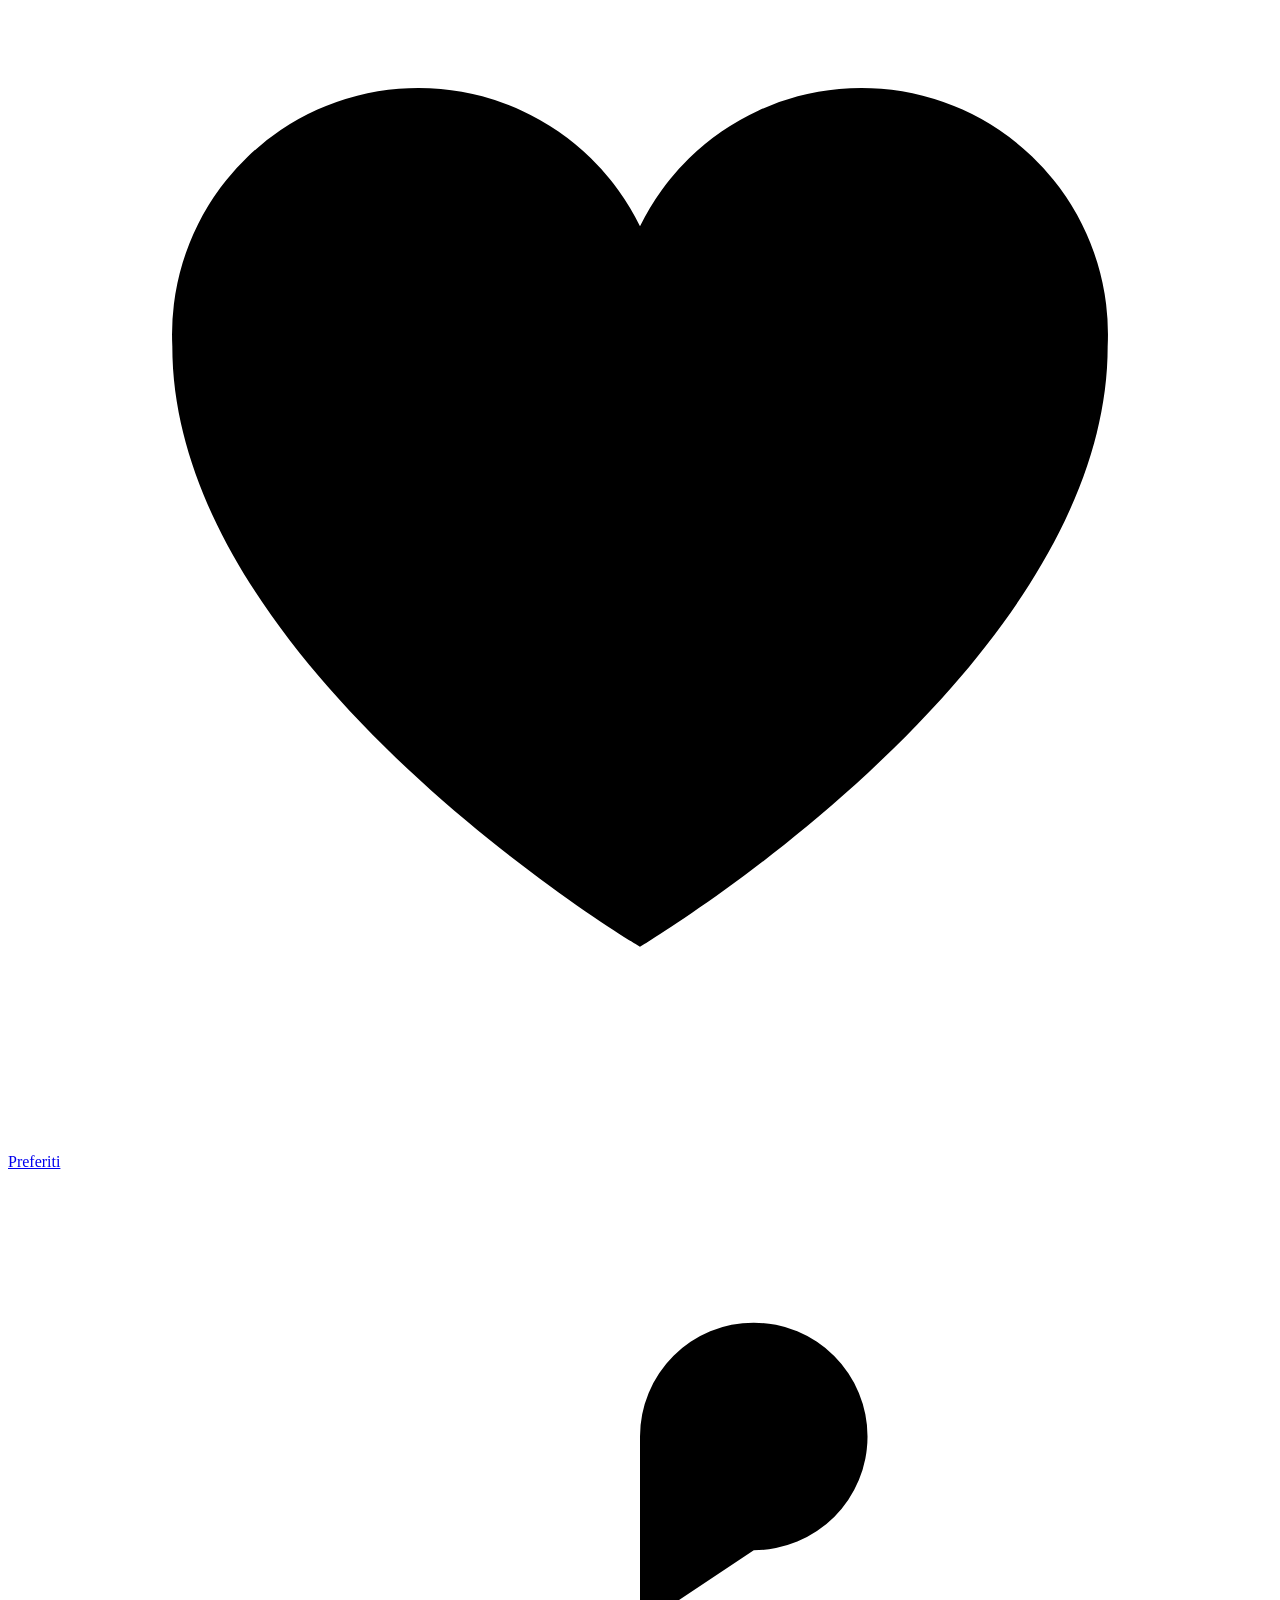
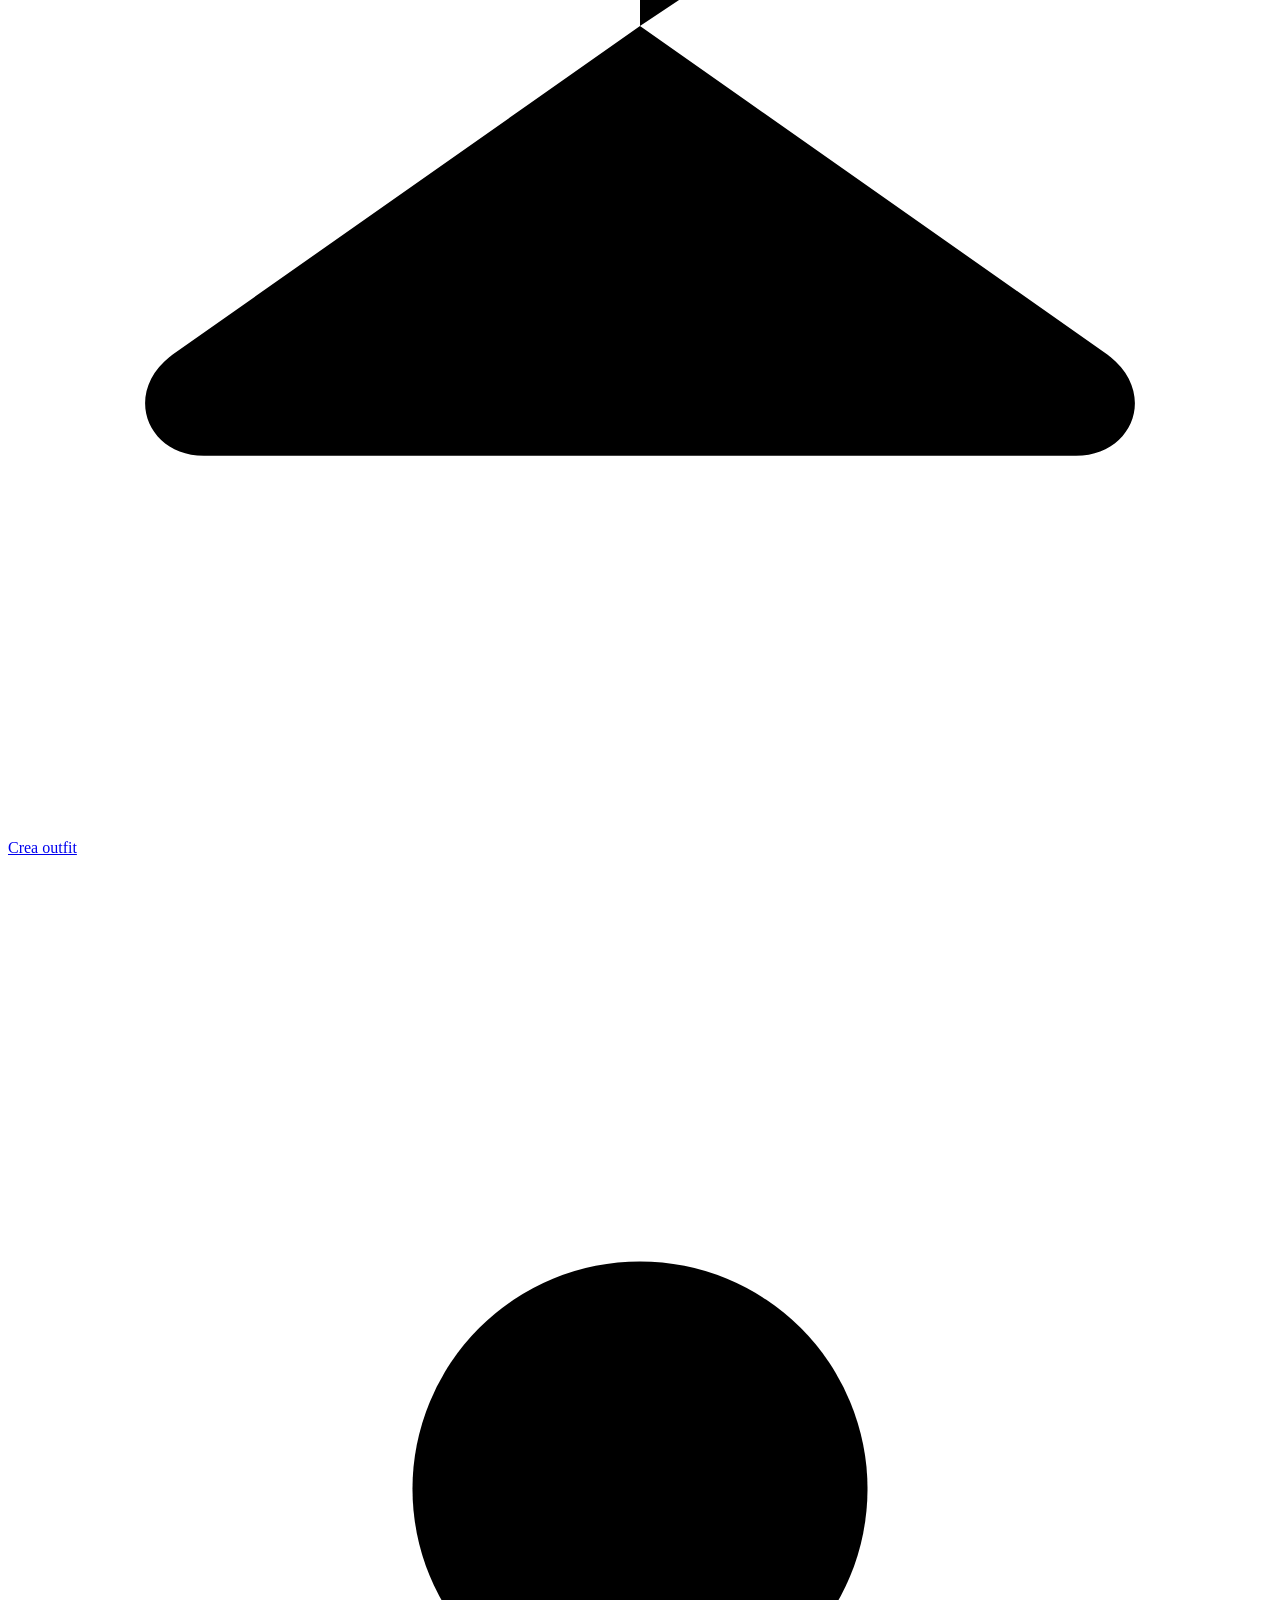
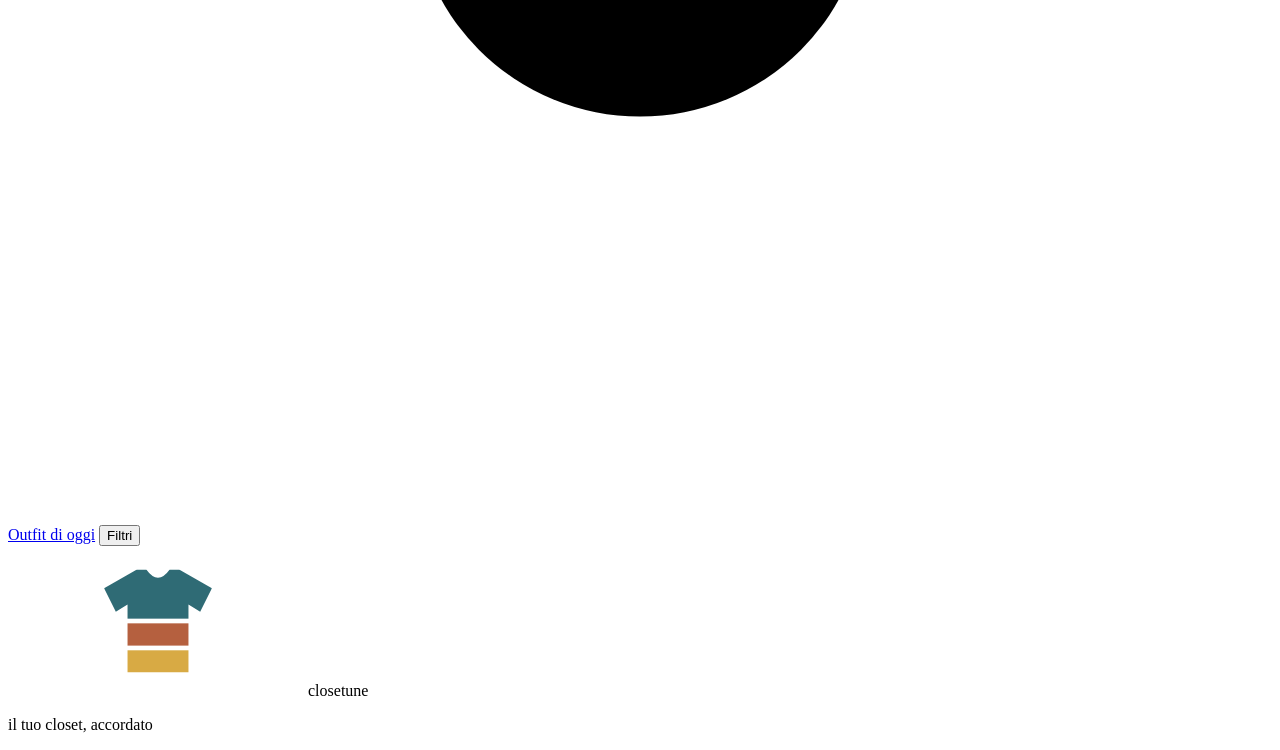
==== commit c992cc1a: "feat: preferiti col cuore, vista degli outfit approvati Co-Authored-By: Claude Opus 5.5 <noreply@ant" ====
--- a/sito/index.html
+++ b/sito/index.html
@@ -33,6 +33,7 @@
       <input id="cerca" type="search" placeholder="Cerca" title="Cerca per marca, colore, tipo o materiale" aria-label="Cerca per marca, colore, tipo o materiale" autocomplete="off">
     </label>
     <p class="conteggio" id="riassunto"></p>
+    <a class="btn-oggi btn-crea btn-preferiti" id="vai-preferiti" href="#preferiti" aria-label="Preferiti"><svg viewBox="0 0 20 20" aria-hidden="true"><path d="M10 16.8S2.6 12.4 2.6 7.3A3.9 3.9 0 0 1 10 5.4a3.9 3.9 0 0 1 7.4 1.9c0 5.1-7.4 9.5-7.4 9.5Z"/></svg><span>Preferiti</span></a>
     <a class="btn-oggi btn-crea" id="vai-crea" href="#crea" aria-label="Crea outfit"><svg viewBox="0 0 20 20" aria-hidden="true"><path d="M10 4.2a1.8 1.8 0 1 1 1.8 1.8L10 7.2M10 7.2 2.6 12.4c-.8.6-.4 1.6.5 1.6h13.8c.9 0 1.3-1 .5-1.6Z"/></svg><span>Crea outfit</span></a>
     <a class="btn-oggi" id="vai-oggi" href="#oggi" aria-label="Outfit di oggi"><svg viewBox="0 0 20 20" aria-hidden="true"><circle cx="10" cy="10" r="3.6"/><path d="M10 1.8v2.4M10 15.8v2.4M1.8 10h2.4M15.8 10h2.4M4.2 4.2l1.7 1.7M14.1 14.1l1.7 1.7M4.2 15.8l1.7-1.7M14.1 5.9l1.7-1.7"/></svg><span>Outfit di oggi</span></a>
     <button class="btn-filtri" id="apri-filtri" aria-expanded="false" aria-controls="filtri">Filtri</button>
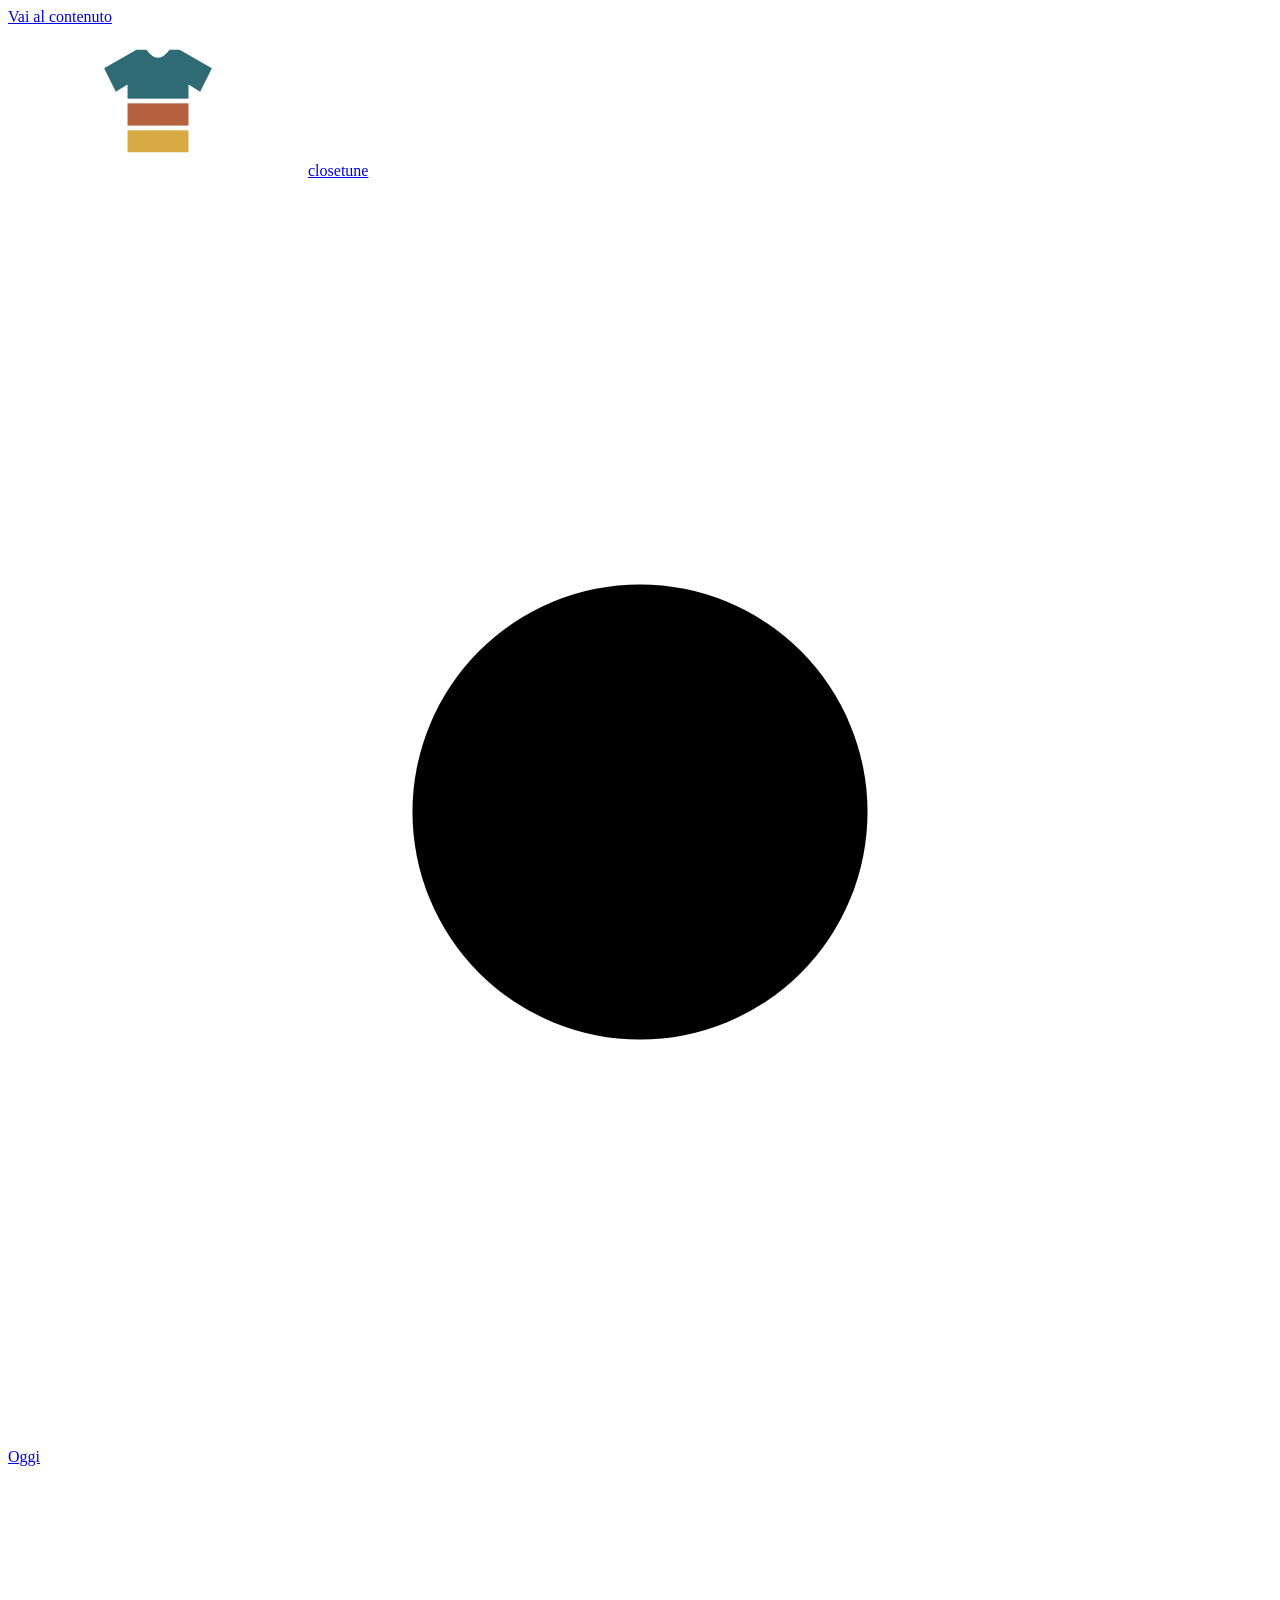
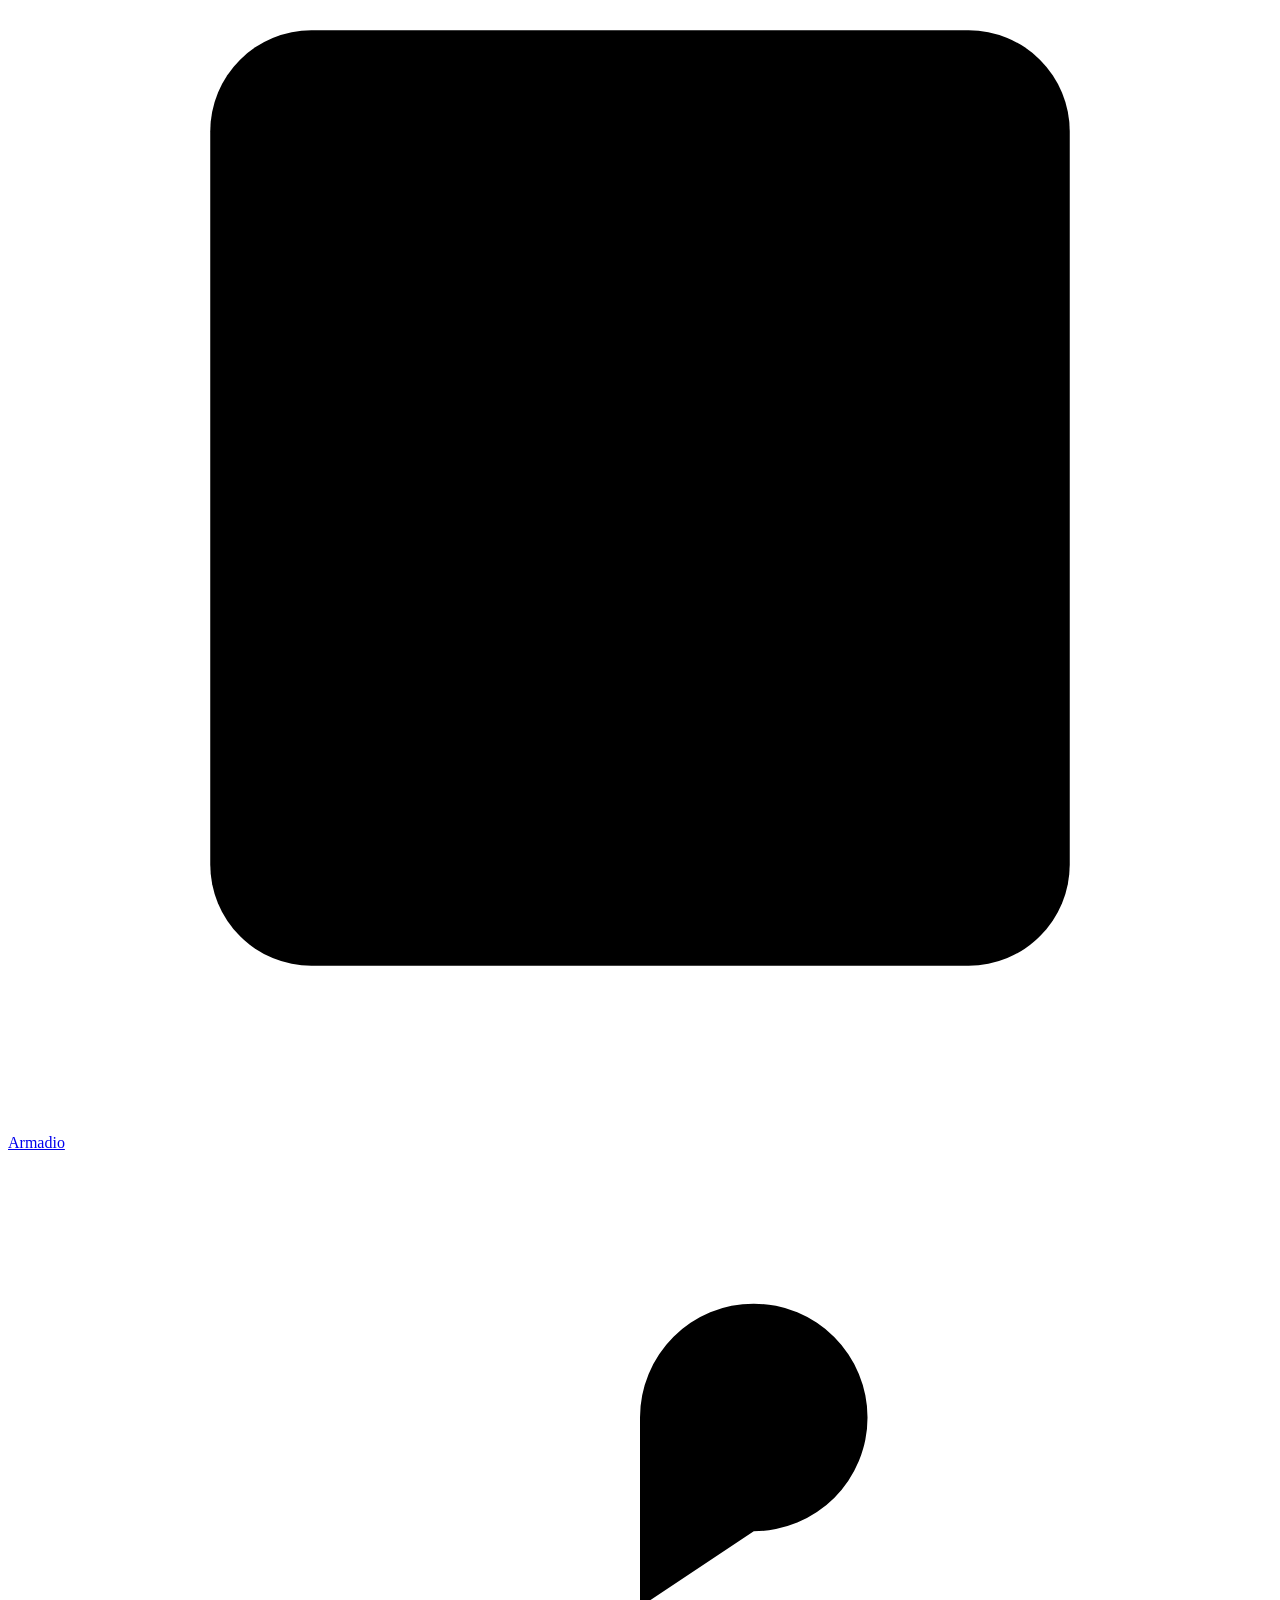
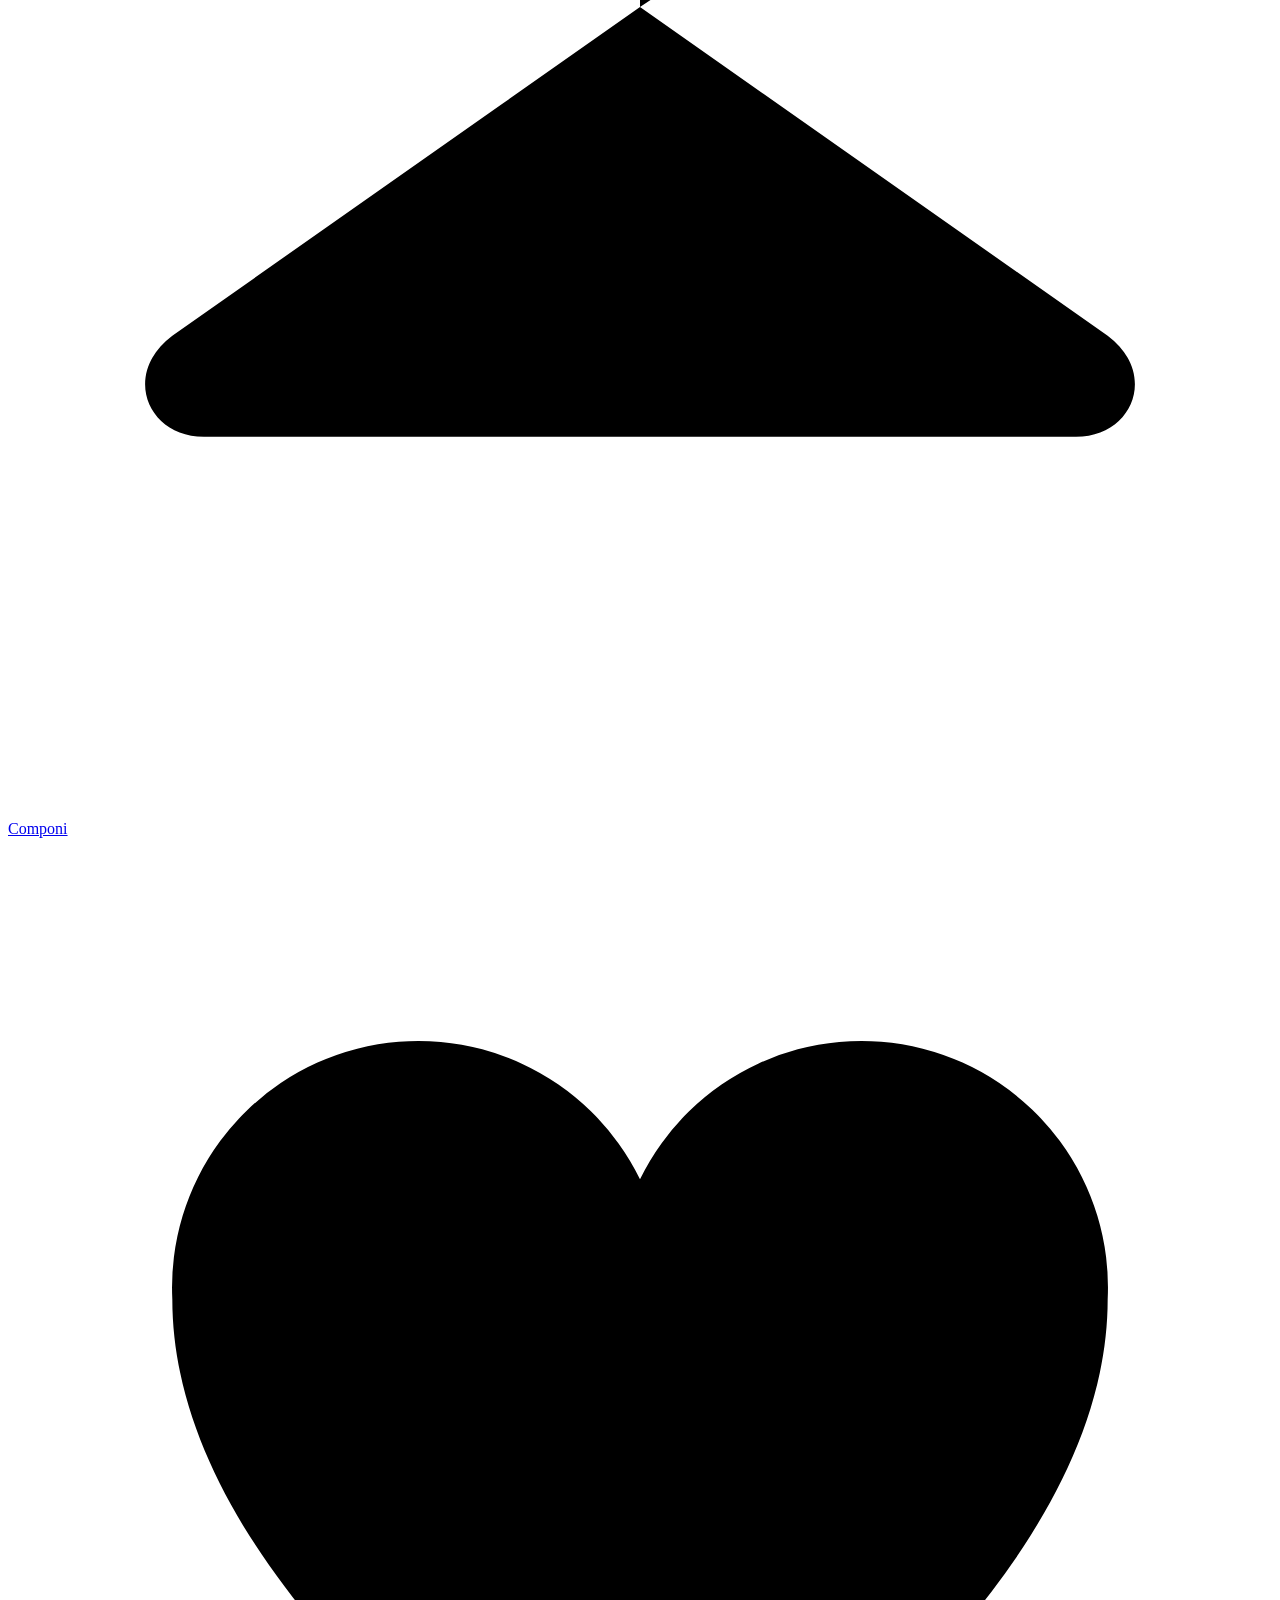
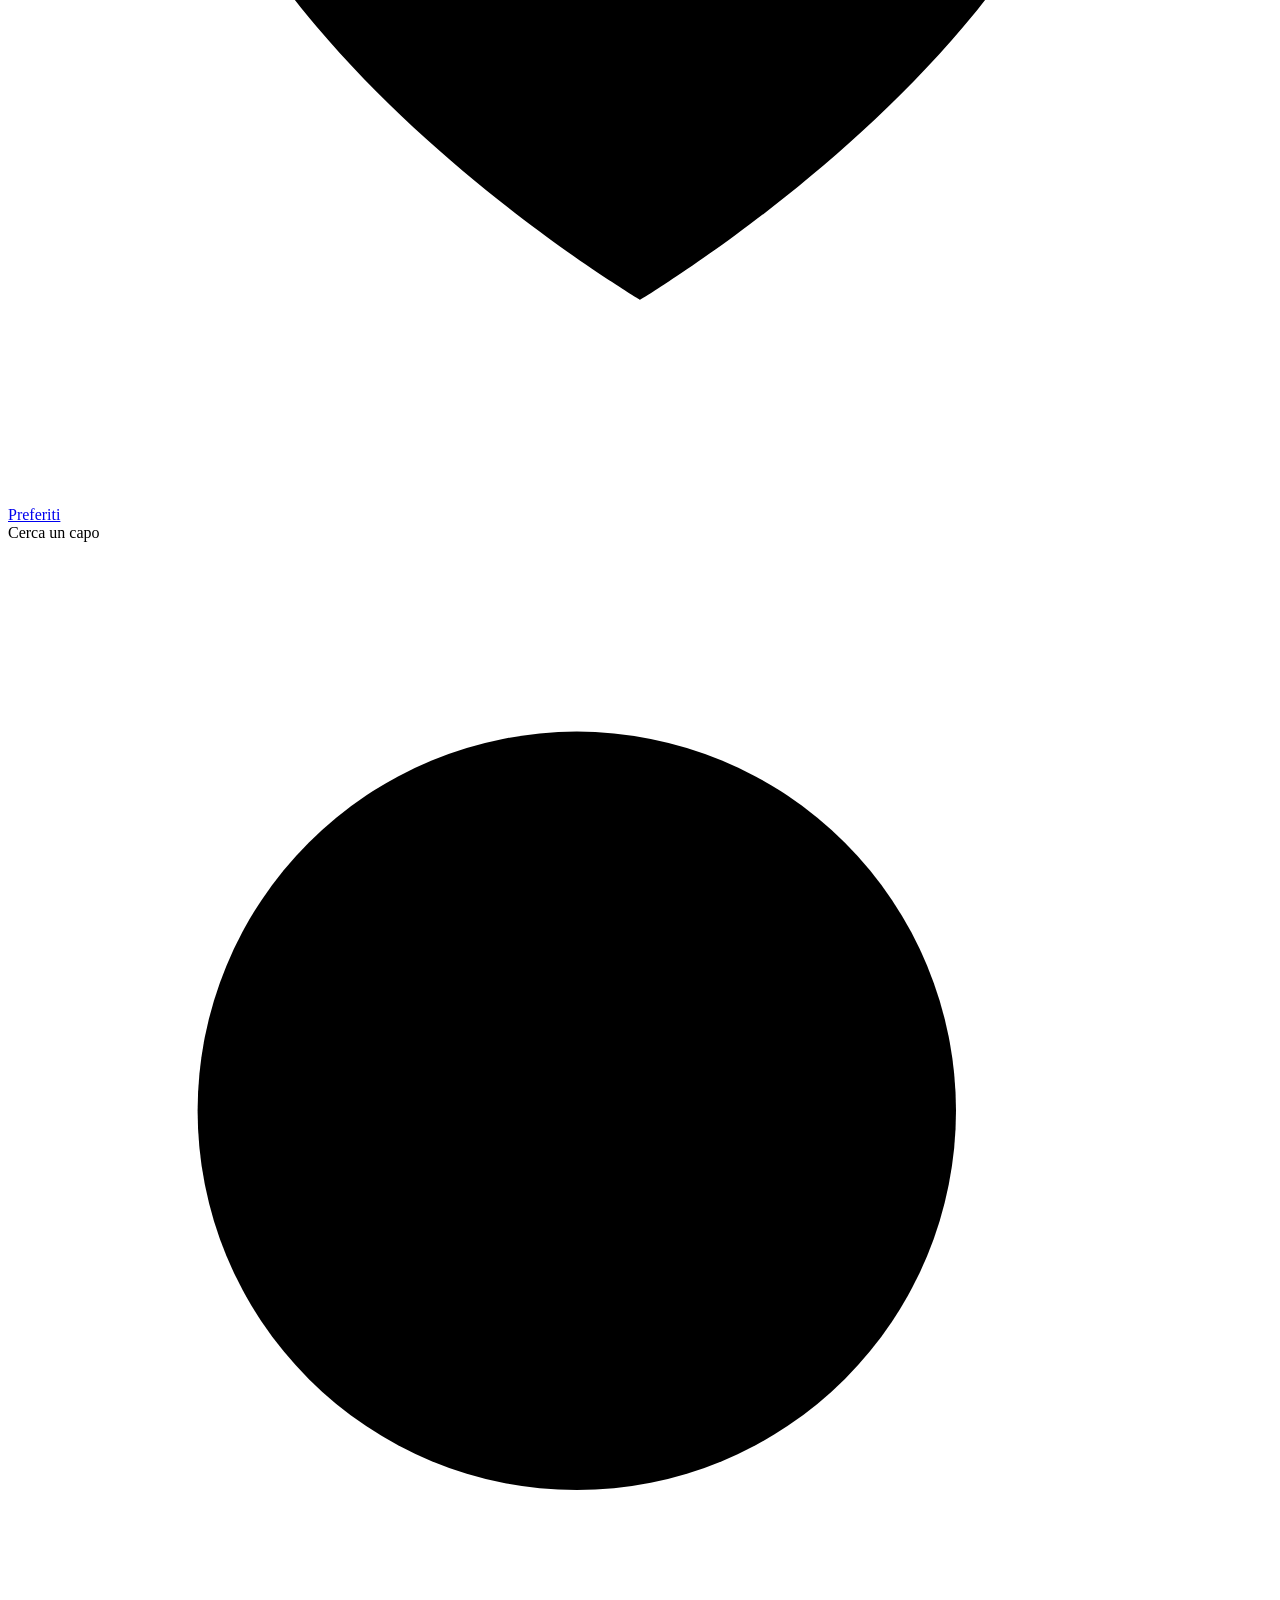
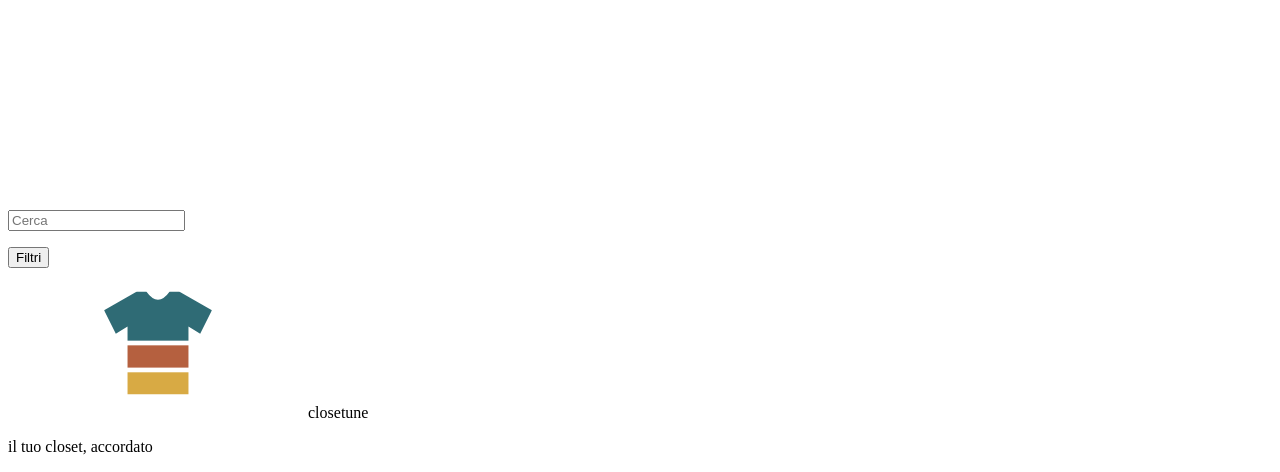
==== commit c9f65949: "feat: redesign UX: card outfit   compatte, Componi con 5 posti e i 5 migliori diversi, filtri con co" ====
--- a/sito/index.html
+++ b/sito/index.html
@@ -24,18 +24,21 @@
       </g>
     </symbol>
   </svg>
-  <a class="skip" href="#contenuto">Vai ai capi</a>
+  <a class="skip" href="#contenuto">Vai al contenuto</a>
   <header class="top">
     <a class="marchio lockup" href="#" aria-label="closetune, torna a tutti i capi"><svg class="m" aria-hidden="true"><use href="#marchio"/></svg><span>closetune</span></a>
+    <nav class="nav" aria-label="Sezioni">
+      <a class="tab" id="vai-oggi" href="#oggi"><svg viewBox="0 0 20 20" aria-hidden="true"><circle cx="10" cy="10" r="3.6"/><path d="M10 1.8v2.4M10 15.8v2.4M1.8 10h2.4M15.8 10h2.4M4.2 4.2l1.7 1.7M14.1 14.1l1.7 1.7M4.2 15.8l1.7-1.7M14.1 5.9l1.7-1.7"/></svg><span>Oggi</span></a>
+      <a class="tab" id="vai-armadio" href="#"><svg viewBox="0 0 20 20" aria-hidden="true"><rect x="3.2" y="2.6" width="13.6" height="14.8" rx="1.6"/><path d="M10 2.6v14.8M7.6 9.2v1.6M12.4 9.2v1.6"/></svg><span>Armadio</span></a>
+      <a class="tab" id="vai-crea" href="#crea"><svg viewBox="0 0 20 20" aria-hidden="true"><path d="M10 4.2a1.8 1.8 0 1 1 1.8 1.8L10 7.2M10 7.2 2.6 12.4c-.8.6-.4 1.6.5 1.6h13.8c.9 0 1.3-1 .5-1.6Z"/></svg><span>Componi</span></a>
+      <a class="tab tab-preferiti" id="vai-preferiti" href="#preferiti"><svg viewBox="0 0 20 20" aria-hidden="true"><path d="M10 16.8S2.6 12.4 2.6 7.3A3.9 3.9 0 0 1 10 5.4a3.9 3.9 0 0 1 7.4 1.9c0 5.1-7.4 9.5-7.4 9.5Z"/></svg><span>Preferiti</span></a>
+    </nav>
     <label class="cerca">
       <span class="sr">Cerca un capo</span>
       <svg viewBox="0 0 20 20" aria-hidden="true"><circle cx="9" cy="9" r="6"/><path d="m13.5 13.5 4 4"/></svg>
       <input id="cerca" type="search" placeholder="Cerca" title="Cerca per marca, colore, tipo o materiale" aria-label="Cerca per marca, colore, tipo o materiale" autocomplete="off">
     </label>
     <p class="conteggio" id="riassunto"></p>
-    <a class="btn-oggi btn-crea btn-preferiti" id="vai-preferiti" href="#preferiti" aria-label="Preferiti"><svg viewBox="0 0 20 20" aria-hidden="true"><path d="M10 16.8S2.6 12.4 2.6 7.3A3.9 3.9 0 0 1 10 5.4a3.9 3.9 0 0 1 7.4 1.9c0 5.1-7.4 9.5-7.4 9.5Z"/></svg><span>Preferiti</span></a>
-    <a class="btn-oggi btn-crea" id="vai-crea" href="#crea" aria-label="Crea outfit"><svg viewBox="0 0 20 20" aria-hidden="true"><path d="M10 4.2a1.8 1.8 0 1 1 1.8 1.8L10 7.2M10 7.2 2.6 12.4c-.8.6-.4 1.6.5 1.6h13.8c.9 0 1.3-1 .5-1.6Z"/></svg><span>Crea outfit</span></a>
-    <a class="btn-oggi" id="vai-oggi" href="#oggi" aria-label="Outfit di oggi"><svg viewBox="0 0 20 20" aria-hidden="true"><circle cx="10" cy="10" r="3.6"/><path d="M10 1.8v2.4M10 15.8v2.4M1.8 10h2.4M15.8 10h2.4M4.2 4.2l1.7 1.7M14.1 14.1l1.7 1.7M4.2 15.8l1.7-1.7M14.1 5.9l1.7-1.7"/></svg><span>Outfit di oggi</span></a>
     <button class="btn-filtri" id="apri-filtri" aria-expanded="false" aria-controls="filtri">Filtri</button>
   </header>
   <main id="contenuto" tabindex="-1">
